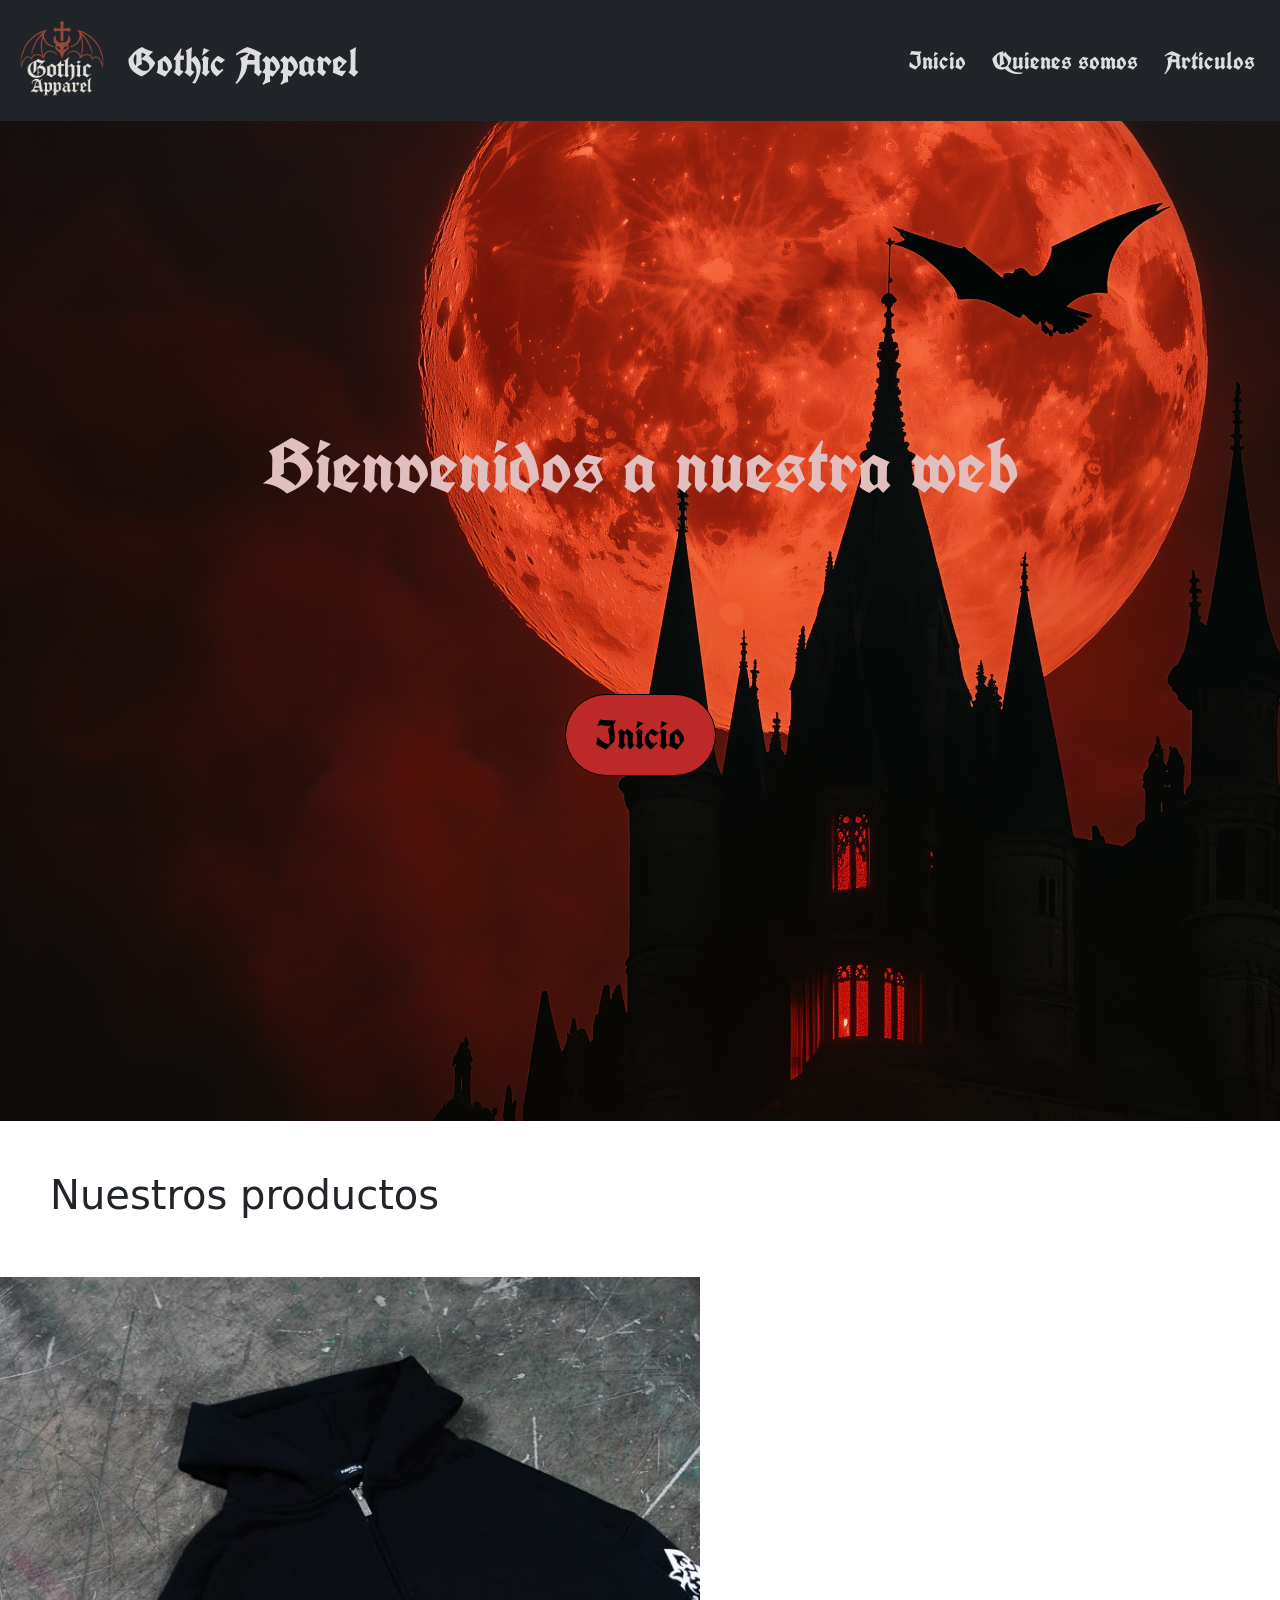
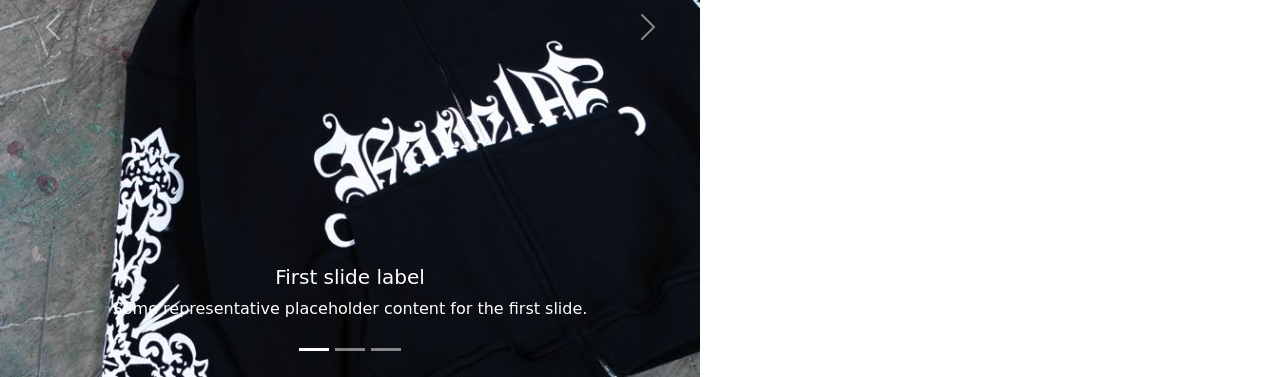
==== index.html @ 928a1aa9 "Primer commit" ====
<!DOCTYPE html>
<html lang="en">
<head>
    <meta charset="UTF-8">
    <meta name="viewport" content="width=device-width, initial-scale=1.0">
    <title>Document</title>
    <link rel="stylesheet" href="/CSS/styles.css">
    <link href="https://fonts.googleapis.com/css2?family=UnifrakturCook:wght@700&display=swap" rel="stylesheet">
    <link href="https://cdn.jsdelivr.net/npm/bootstrap@5.3.7/dist/css/bootstrap.min.css" rel="stylesheet" integrity="sha384-LN+7fdVzj6u52u30Kp6M/trliBMCMKTyK833zpbD+pXdCLuTusPj697FH4R/5mcr" crossorigin="anonymous">
</head>
<body>
    <!--Navbar-->

    <nav class="navbar navbar-expand-md bg-dark navbar-custom-font">
  <div class="container-fluid">
    <a class="navbar-brand" href="#">
      <img src="/IMG/logaso.png" alt="Logo" width="100" height="95" class="d-inline-block align-text-top">
      <h1 class="logo-name">Gothic Apparel</h1>
    </a>
    <button class="navbar-toggler" type="button" data-bs-toggle="collapse" data-bs-target="#navbarNav" aria-controls="navbarNav" aria-expanded="false" aria-label="Toggle navigation">
      <span class="navbar-toggler-icon"></span>
    </button>
    <div class="collapse navbar-collapse" id="navbarNav">
      <ul class="navbar-nav ms-auto">
        <li class="nav-item">
          <button type="button" class="btn btn-dark">Inicio</button>
        </li>
        <li class="nav-item">
          <button type="button" class="btn btn-dark">Quienes somos</button>
        </li>
        <li class="nav-item">
          <button type="button" class="btn btn-dark">Articulos</button>
        </li>
      </ul>
    </div>
  </div>
</nav>

<!--Home-->

<div class="container'fluid'" id="contenedor">
  <div class="container text-center">
  <div class="col">
      <h1 class="welcome">Bienvenidos a nuestra web</h1>
      <button type="button" class="boton">Inicio</button>
  </div>
</div>
</div>


<!--Titulo-->

<div class="products">
  <h1>Nuestros productos</h1>
</div>

<!--Carrusel-->

<div id="carouselExampleCaptions" class="carousel slide">
  <div class="carousel-indicators">
    <button type="button" data-bs-target="#carouselExampleCaptions" data-bs-slide-to="0" class="active" aria-current="true" aria-label="Slide 1"></button>
    <button type="button" data-bs-target="#carouselExampleCaptions" data-bs-slide-to="1" aria-label="Slide 2"></button>
    <button type="button" data-bs-target="#carouselExampleCaptions" data-bs-slide-to="2" aria-label="Slide 3"></button>
  </div>
  <div class="carousel-inner">
    <div class="carousel-item active">
      <img src="/IMG/hoodie1.jpg" class="d-block w-100" alt="...">
      <div class="carousel-caption d-none d-md-block">
        <h5>First slide label</h5>
        <p>Some representative placeholder content for the first slide.</p>
      </div>
    </div>
    <div class="carousel-item">
      <img src="/IMG/hoodie2.jpg" class="d-block w-100" alt="...">
      <div class="carousel-caption d-none d-md-block">
        <h5>Second slide label</h5>
        <p>Some representative placeholder content for the second slide.</p>
      </div>
    </div>
    <div class="carousel-item">
      <img src="/IMG/hoodie3.jpg" class="d-block w-100" alt="...">
      <div class="carousel-caption d-none d-md-block">
        <h5>Third slide label</h5>
        <p>Some representative placeholder content for the third slide.</p>
      </div>
    </div>
  </div>
  <button class="carousel-control-prev" type="button" data-bs-target="#carouselExampleCaptions" data-bs-slide="prev">
    <span class="carousel-control-prev-icon" aria-hidden="true"></span>
    <span class="visually-hidden">Previous</span>
  </button>
  <button class="carousel-control-next" type="button" data-bs-target="#carouselExampleCaptions" data-bs-slide="next">
    <span class="carousel-control-next-icon" aria-hidden="true"></span>
    <span class="visually-hidden">Next</span>
  </button>
</div>



    <script src="https://cdn.jsdelivr.net/npm/bootstrap@5.3.7/dist/js/bootstrap.bundle.min.js" integrity="sha384-ndDqU0Gzau9qJ1lfW4pNLlhNTkCfHzAVBReH9diLvGRem5+R9g2FzA8ZGN954O5Q" crossorigin="anonymous"></script>
</body>
</html>
---- CSS/styles.css ----
.navbar-custom-font {
    font-family: 'UnifrakturCook', cursive;
  }

.nav-item button {
    font-size: 25px;
    color: rgb(222, 222, 222);
}

.navbar-brand {
    display: flex;
    flex-direction: row;
}

.logo-name {
    margin-top: 25px;
    margin-left: 15px;
    color: rgb(222, 222, 222);
}

#contenedor {
    background-image: url("/IMG/gothic-img.png");
    background-repeat: no-repeat ;
    background-size: cover;
    padding-top: 300px;
    height: 1000px;
}

#contenedor h1 {
    padding-bottom: 175px;
}

.welcome {
    font-family: 'UnifrakturCook', cursive;
    color: rgb(225, 191, 191);
    font-size: 75px;
}

.boton {
    border-radius: 100px;
    background-color: rgb(189, 41, 41);
    font-family: 'UnifrakturCook', cursive;
    font-size: 40px;
    padding: 10px 30px;
    border: solid 1px;
    transition-duration: 0.25s;
}

.boton:hover {
    cursor: pointer;
    background-color: rgb(228, 30, 30);
    padding: 1px 60px;
    margin-top: 7px;
    color: rgb(222, 222, 222);
    transition-duration: 0.25s;
}

.carousel-item {
    max-height: 700px;
}

.carousel {
    max-width: 700px;
}

.products {
    padding: 50px
}
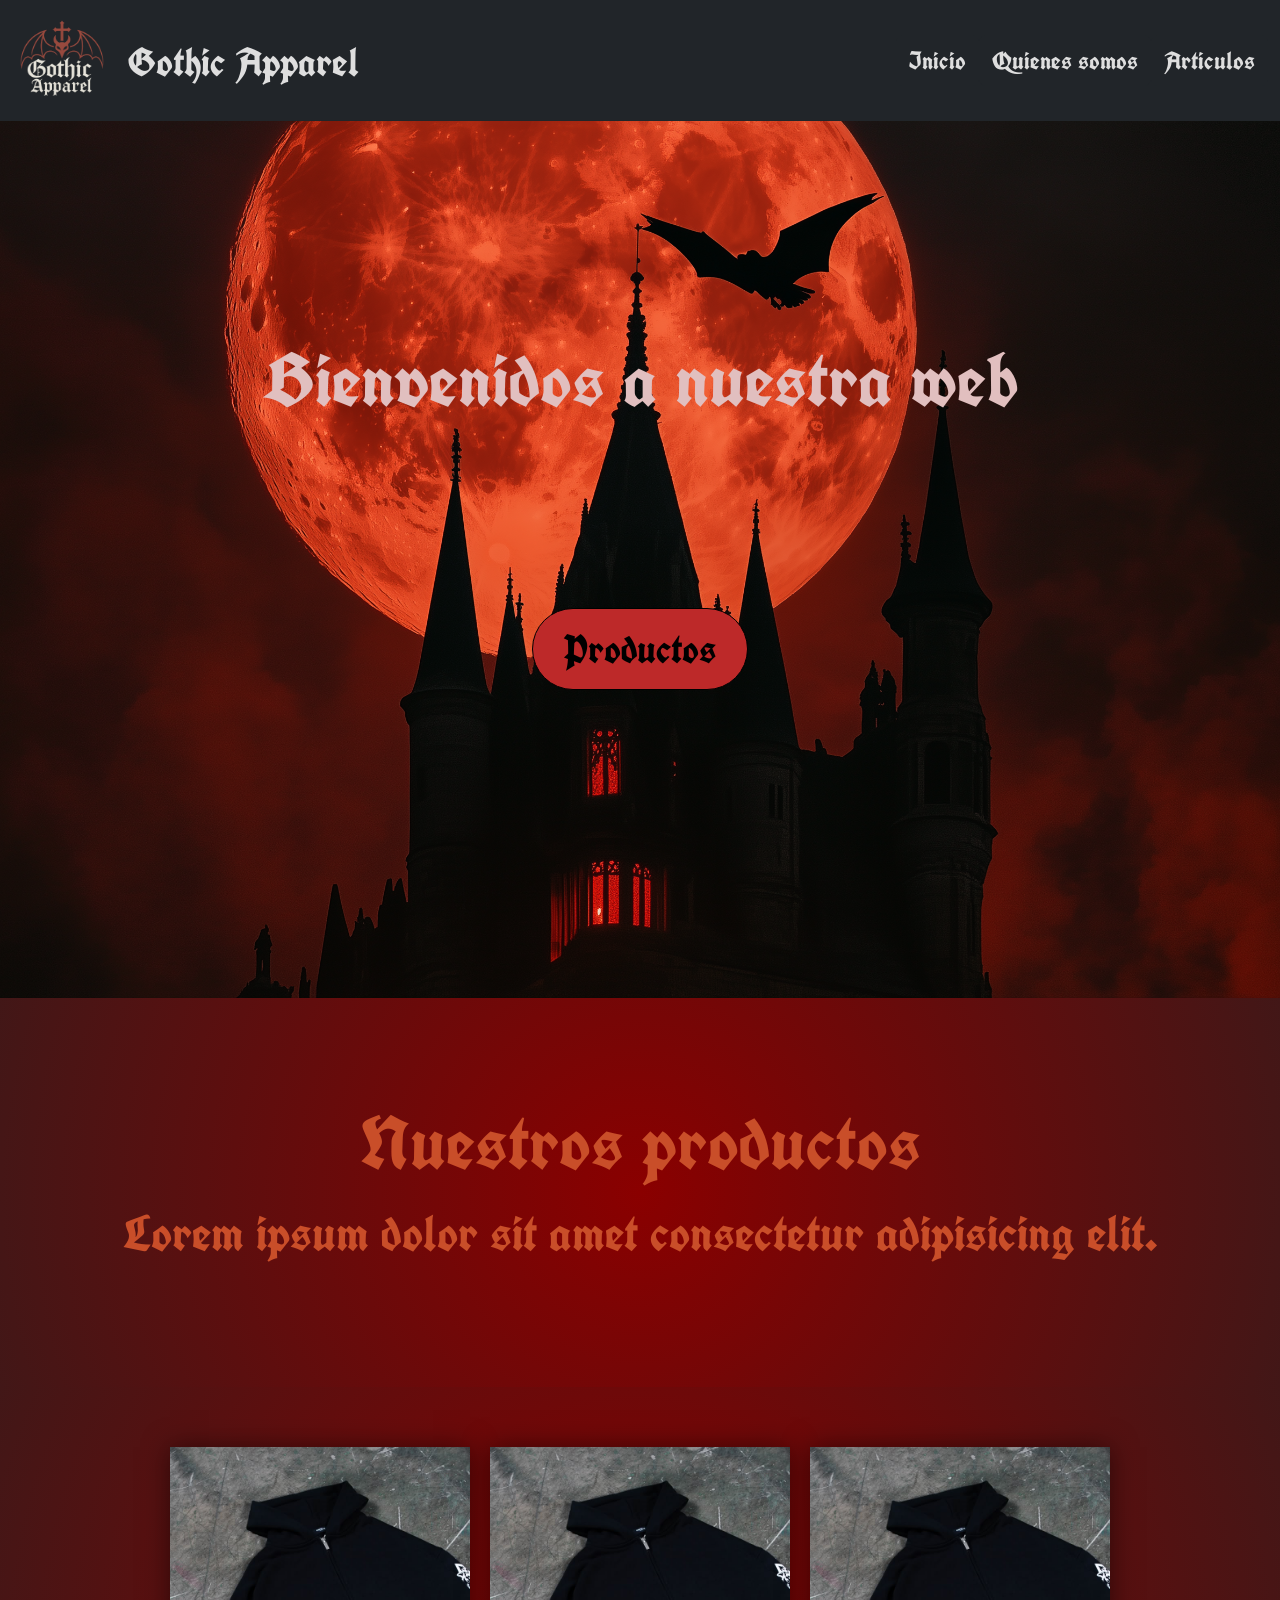
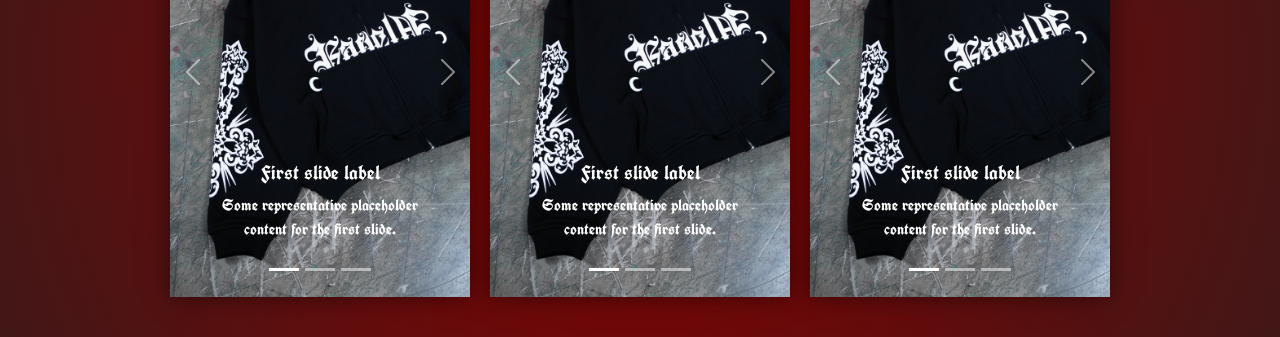
==== commit 43b331d5: "Segundo commit - carrusel y otras cositas" ====
--- a/index.html
+++ b/index.html
@@ -42,7 +42,7 @@
   <div class="container text-center">
   <div class="col">
       <h1 class="welcome">Bienvenidos a nuestra web</h1>
-      <button type="button" class="boton">Inicio</button>
+      <button type="button" class="boton">Productos</button>
   </div>
 </div>
 </div>
@@ -52,15 +52,18 @@
 
 <div class="products">
   <h1>Nuestros productos</h1>
+  <p>Lorem ipsum dolor sit amet consectetur adipisicing elit.</p>
 </div>
 
 <!--Carrusel-->
 
-<div id="carouselExampleCaptions" class="carousel slide">
+<div class="box-carousel">
+  
+  <div id="carouselExampleCaptions1" class="carousel slide">
   <div class="carousel-indicators">
-    <button type="button" data-bs-target="#carouselExampleCaptions" data-bs-slide-to="0" class="active" aria-current="true" aria-label="Slide 1"></button>
-    <button type="button" data-bs-target="#carouselExampleCaptions" data-bs-slide-to="1" aria-label="Slide 2"></button>
-    <button type="button" data-bs-target="#carouselExampleCaptions" data-bs-slide-to="2" aria-label="Slide 3"></button>
+    <button type="button" data-bs-target="#carouselExampleCaptions1" data-bs-slide-to="0" class="active" aria-current="true" aria-label="Slide 1"></button>
+    <button type="button" data-bs-target="#carouselExampleCaptions1" data-bs-slide-to="1" aria-label="Slide 2"></button>
+    <button type="button" data-bs-target="#carouselExampleCaptions1" data-bs-slide-to="2" aria-label="Slide 3"></button>
   </div>
   <div class="carousel-inner">
     <div class="carousel-item active">
@@ -85,15 +88,99 @@
       </div>
     </div>
   </div>
-  <button class="carousel-control-prev" type="button" data-bs-target="#carouselExampleCaptions" data-bs-slide="prev">
+  <button class="carousel-control-prev" type="button" data-bs-target="#carouselExampleCaptions1" data-bs-slide="prev">
     <span class="carousel-control-prev-icon" aria-hidden="true"></span>
     <span class="visually-hidden">Previous</span>
   </button>
-  <button class="carousel-control-next" type="button" data-bs-target="#carouselExampleCaptions" data-bs-slide="next">
+  <button class="carousel-control-next" type="button" data-bs-target="#carouselExampleCaptions1" data-bs-slide="next">
     <span class="carousel-control-next-icon" aria-hidden="true"></span>
     <span class="visually-hidden">Next</span>
   </button>
+  
+  </div>
+
+  
+  <div id="carouselExampleCaptions2" class="carousel slide">
+  <div class="carousel-indicators">
+    <button type="button" data-bs-target="#carouselExampleCaptions2" data-bs-slide-to="0" class="active" aria-current="true" aria-label="Slide 1"></button>
+    <button type="button" data-bs-target="#carouselExampleCaptions2" data-bs-slide-to="1" aria-label="Slide 2"></button>
+    <button type="button" data-bs-target="#carouselExampleCaptions2" data-bs-slide-to="2" aria-label="Slide 3"></button>
+  </div>
+  <div class="carousel-inner">
+    <div class="carousel-item active">
+      <img src="/IMG/hoodie1.jpg" class="d-block w-100" alt="...">
+      <div class="carousel-caption d-none d-md-block">
+        <h5>First slide label</h5>
+        <p>Some representative placeholder content for the first slide.</p>
+      </div>
+    </div>
+    <div class="carousel-item">
+      <img src="/IMG/hoodie2.jpg" class="d-block w-100" alt="...">
+      <div class="carousel-caption d-none d-md-block">
+        <h5>Second slide label</h5>
+        <p>Some representative placeholder content for the second slide.</p>
+      </div>
+    </div>
+    <div class="carousel-item">
+      <img src="/IMG/hoodie3.jpg" class="d-block w-100" alt="...">
+      <div class="carousel-caption d-none d-md-block">
+        <h5>Third slide label</h5>
+        <p>Some representative placeholder content for the third slide.</p>
+      </div>
+    </div>
+  </div>
+  <button class="carousel-control-prev" type="button" data-bs-target="#carouselExampleCaptions2" data-bs-slide="prev">
+    <span class="carousel-control-prev-icon" aria-hidden="true"></span>
+    <span class="visually-hidden">Previous</span>
+  </button>
+  <button class="carousel-control-next" type="button" data-bs-target="#carouselExampleCaptions2" data-bs-slide="next">
+    <span class="carousel-control-next-icon" aria-hidden="true"></span>
+    <span class="visually-hidden">Next</span>
+  </button>
+  </div>
+
+  <div id="carouselExampleCaptions3" class="carousel slide">
+  <div class="carousel-indicators">
+    <button type="button" data-bs-target="#carouselExampleCaptions3" data-bs-slide-to="0" class="active" aria-current="true" aria-label="Slide 1"></button>
+    <button type="button" data-bs-target="#carouselExampleCaptions3" data-bs-slide-to="1" aria-label="Slide 2"></button>
+    <button type="button" data-bs-target="#carouselExampleCaptions3" data-bs-slide-to="2" aria-label="Slide 3"></button>
+  </div>
+  <div class="carousel-inner">
+    <div class="carousel-item active">
+      <img src="/IMG/hoodie1.jpg" class="d-block w-100" alt="...">
+      <div class="carousel-caption d-none d-md-block">
+        <h5>First slide label</h5>
+        <p>Some representative placeholder content for the first slide.</p>
+      </div>
+    </div>
+    <div class="carousel-item">
+      <img src="/IMG/hoodie2.jpg" class="d-block w-100" alt="...">
+      <div class="carousel-caption d-none d-md-block">
+        <h5>Second slide label</h5>
+        <p>Some representative placeholder content for the second slide.</p>
+      </div>
+    </div>
+    <div class="carousel-item">
+      <img src="/IMG/hoodie3.jpg" class="d-block w-100" alt="...">
+      <div class="carousel-caption d-none d-md-block">
+        <h5>Third slide label</h5>
+        <p>Some representative placeholder content for the third slide.</p>
+      </div>
+    </div>
+  </div>
+  <button class="carousel-control-prev" type="button" data-bs-target="#carouselExampleCaptions3" data-bs-slide="prev">
+    <span class="carousel-control-prev-icon" aria-hidden="true"></span>
+    <span class="visually-hidden">Previous</span>
+  </button>
+  <button class="carousel-control-next" type="button" data-bs-target="#carouselExampleCaptions3" data-bs-slide="next">
+    <span class="carousel-control-next-icon" aria-hidden="true"></span>
+    <span class="visually-hidden">Next</span>
+  </button>
+  </div>
 </div>
+
+
+
 
 
 
--- a/CSS/styles.css
+++ b/CSS/styles.css
@@ -1,6 +1,6 @@
-.navbar-custom-font {
+* {
     font-family: 'UnifrakturCook', cursive;
-  }
+}
 
 .nav-item button {
     font-size: 25px;
@@ -20,18 +20,23 @@
 
 #contenedor {
     background-image: url("/IMG/gothic-img.png");
-    background-repeat: no-repeat ;
     background-size: cover;
-    padding-top: 300px;
-    height: 1000px;
+    background-position: center top;
+    padding: 5% 10%;
+    display: flex;
+    flex-wrap: wrap;
+    gap: 40px;
+    justify-content: center;
+    height: 877px;
 }
+
 
 #contenedor h1 {
     padding-bottom: 175px;
 }
 
 .welcome {
-    font-family: 'UnifrakturCook', cursive;
+    margin-top: 150px;
     color: rgb(225, 191, 191);
     font-size: 75px;
 }
@@ -39,7 +44,6 @@
 .boton {
     border-radius: 100px;
     background-color: rgb(189, 41, 41);
-    font-family: 'UnifrakturCook', cursive;
     font-size: 40px;
     padding: 10px 30px;
     border: solid 1px;
@@ -50,19 +54,53 @@
     cursor: pointer;
     background-color: rgb(228, 30, 30);
     padding: 1px 60px;
-    margin-top: 7px;
+    margin-top: 8px;
     color: rgb(222, 222, 222);
     transition-duration: 0.25s;
 }
 
-.carousel-item {
-    max-height: 700px;
+.box-carousel {
+    display: flex;
+    padding: 60px 0 40px 0;
+    flex-wrap: wrap;
+    flex-direction: row;
+    justify-content: center;
+    gap: 20px;
+    background: #851d1d;
+    background: radial-gradient(circle, rgba(133, 29, 29, 1) 0%, rgba(138, 0, 0, 1) 0%, rgba(66, 23, 23, 1) 100%);
+}
+
+.products {
+    padding: 100px;
+    font-size: 50px;
+    display: flex;
+    flex-direction: column;
+    align-items: center;
+    background: #851d1d;
+    background: radial-gradient(circle, rgba(133, 29, 29, 1) 0%, rgba(138, 0, 0, 1) 0%, rgba(66, 23, 23, 1) 100%);
+}
+
+.products h1 {
+    font-size: 75px;
+    color: rgb(201, 78, 41);
+}
+
+.products p {
+    color: rgb(201, 78, 41);
 }
 
 .carousel {
-    max-width: 700px;
+  background-color: white;
+  box-shadow: 0 0px 25px rgba(0, 0, 0, 0.5);
+  overflow: hidden;
+  max-width: 300px;
+  text-align: left;
+  transition: transform 0.2s;
 }
 
-.products {
-    padding: 50px
+.carrousel-item img {
+    object-fit: cover;
+    display: block;
+    width: 100%;
+    height: 100%;
 }
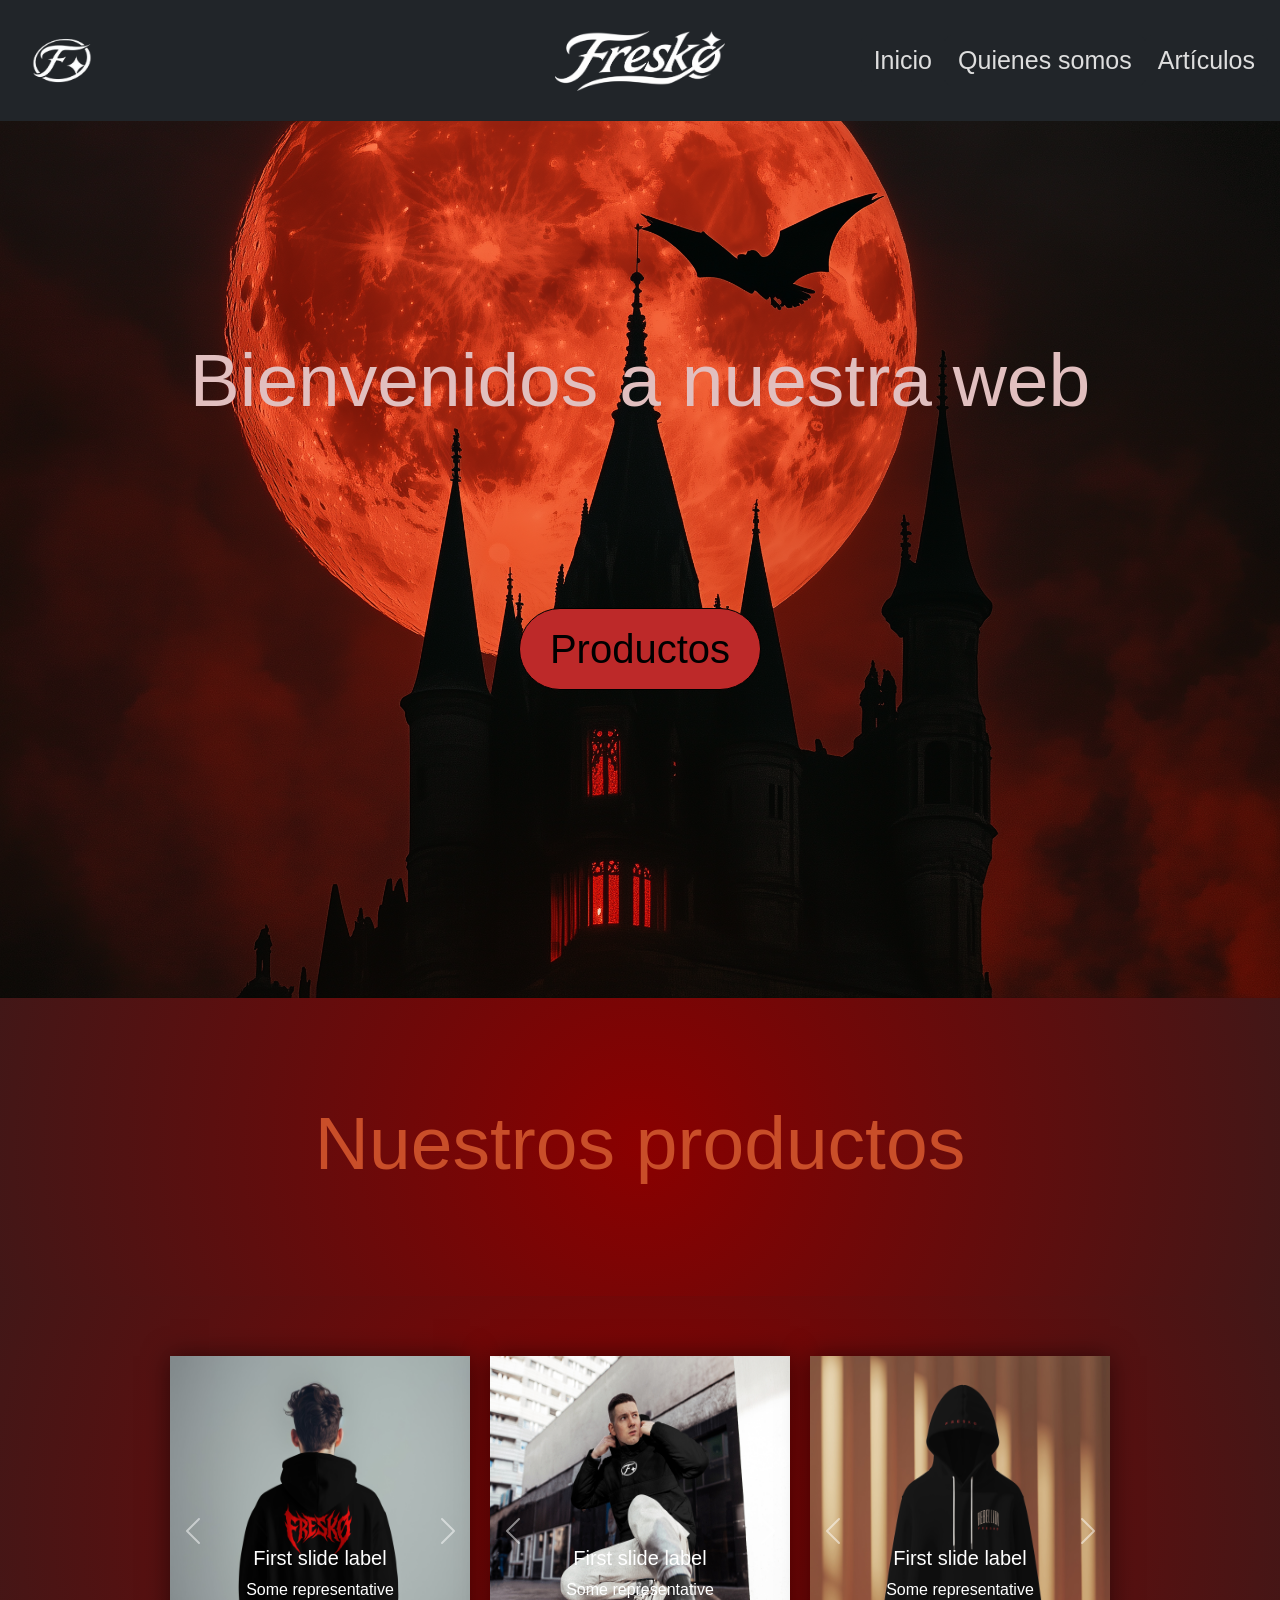
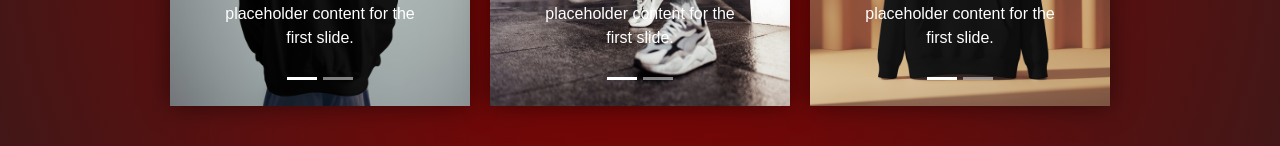
==== commit 9e588518: "Cambiando la interfaz." ====
--- a/index.html
+++ b/index.html
@@ -5,36 +5,45 @@
     <meta name="viewport" content="width=device-width, initial-scale=1.0">
     <title>Document</title>
     <link rel="stylesheet" href="/CSS/styles.css">
-    <link href="https://fonts.googleapis.com/css2?family=UnifrakturCook:wght@700&display=swap" rel="stylesheet">
+    <link rel="preconnect" href="https://fonts.googleapis.com">
+    <link rel="preconnect" href="https://fonts.gstatic.com" crossorigin>
     <link href="https://cdn.jsdelivr.net/npm/bootstrap@5.3.7/dist/css/bootstrap.min.css" rel="stylesheet" integrity="sha384-LN+7fdVzj6u52u30Kp6M/trliBMCMKTyK833zpbD+pXdCLuTusPj697FH4R/5mcr" crossorigin="anonymous">
 </head>
 <body>
     <!--Navbar-->
 
-    <nav class="navbar navbar-expand-md bg-dark navbar-custom-font">
-  <div class="container-fluid">
+<nav class="navbar navbar-expand-md bg-dark">
+  <div class="container-fluid d-flex align-items-center justify-content-between position-relative">
+
+    <!-- Logo izquierda -->
     <a class="navbar-brand" href="#">
-      <img src="/IMG/logaso.png" alt="Logo" width="100" height="95" class="d-inline-block align-text-top">
-      <h1 class="logo-name">Gothic Apparel</h1>
+      <img src="/IMG/fresko-isotipo.png" alt="Logo" width="100" height="95" class="d-inline-block align-text-top">
     </a>
-    <button class="navbar-toggler" type="button" data-bs-toggle="collapse" data-bs-target="#navbarNav" aria-controls="navbarNav" aria-expanded="false" aria-label="Toggle navigation">
+
+    <!-- Logo centrado horizontalmente, alineado verticalmente -->
+    <img src="/IMG/fresko-logo.png"
+         class="logo-name position-absolute start-50 translate-middle-x"
+         alt="Fresko's logo">
+
+    <!-- Botón hamburguesa y menú -->
+    <button class="navbar-toggler" type="button" data-bs-toggle="collapse"
+            data-bs-target="#navbarNav" aria-controls="navbarNav"
+            aria-expanded="false" aria-label="Toggle navigation">
       <span class="navbar-toggler-icon"></span>
     </button>
+
     <div class="collapse navbar-collapse" id="navbarNav">
       <ul class="navbar-nav ms-auto">
-        <li class="nav-item">
-          <button type="button" class="btn btn-dark">Inicio</button>
-        </li>
-        <li class="nav-item">
-          <button type="button" class="btn btn-dark">Quienes somos</button>
-        </li>
-        <li class="nav-item">
-          <button type="button" class="btn btn-dark">Articulos</button>
-        </li>
+        <li class="nav-item"><button type="button" class="btn btn-dark">Inicio</button></li>
+        <li class="nav-item"><button type="button" class="btn btn-dark">Quienes somos</button></li>
+        <li class="nav-item"><button type="button" class="btn btn-dark">Artículos</button></li>
       </ul>
     </div>
   </div>
 </nav>
+
+
+
 
 <!--Home-->
 
@@ -52,7 +61,6 @@
 
 <div class="products">
   <h1>Nuestros productos</h1>
-  <p>Lorem ipsum dolor sit amet consectetur adipisicing elit.</p>
 </div>
 
 <!--Carrusel-->
@@ -63,28 +71,20 @@
   <div class="carousel-indicators">
     <button type="button" data-bs-target="#carouselExampleCaptions1" data-bs-slide-to="0" class="active" aria-current="true" aria-label="Slide 1"></button>
     <button type="button" data-bs-target="#carouselExampleCaptions1" data-bs-slide-to="1" aria-label="Slide 2"></button>
-    <button type="button" data-bs-target="#carouselExampleCaptions1" data-bs-slide-to="2" aria-label="Slide 3"></button>
   </div>
   <div class="carousel-inner">
     <div class="carousel-item active">
-      <img src="/IMG/hoodie1.jpg" class="d-block w-100" alt="...">
+      <img src="/IMG/fresko-hoodie1.jpg" class="d-block w-100" alt="...">
       <div class="carousel-caption d-none d-md-block">
         <h5>First slide label</h5>
         <p>Some representative placeholder content for the first slide.</p>
       </div>
     </div>
     <div class="carousel-item">
-      <img src="/IMG/hoodie2.jpg" class="d-block w-100" alt="...">
+      <img src="/IMG/fresko-hoodie2.jpg" class="d-block w-100" alt="...">
       <div class="carousel-caption d-none d-md-block">
         <h5>Second slide label</h5>
         <p>Some representative placeholder content for the second slide.</p>
-      </div>
-    </div>
-    <div class="carousel-item">
-      <img src="/IMG/hoodie3.jpg" class="d-block w-100" alt="...">
-      <div class="carousel-caption d-none d-md-block">
-        <h5>Third slide label</h5>
-        <p>Some representative placeholder content for the third slide.</p>
       </div>
     </div>
   </div>
@@ -104,28 +104,20 @@
   <div class="carousel-indicators">
     <button type="button" data-bs-target="#carouselExampleCaptions2" data-bs-slide-to="0" class="active" aria-current="true" aria-label="Slide 1"></button>
     <button type="button" data-bs-target="#carouselExampleCaptions2" data-bs-slide-to="1" aria-label="Slide 2"></button>
-    <button type="button" data-bs-target="#carouselExampleCaptions2" data-bs-slide-to="2" aria-label="Slide 3"></button>
   </div>
   <div class="carousel-inner">
     <div class="carousel-item active">
-      <img src="/IMG/hoodie1.jpg" class="d-block w-100" alt="...">
+      <img src="/IMG/fresko-hoodie3.jpg" class="d-block w-100" alt="...">
       <div class="carousel-caption d-none d-md-block">
         <h5>First slide label</h5>
         <p>Some representative placeholder content for the first slide.</p>
       </div>
     </div>
     <div class="carousel-item">
-      <img src="/IMG/hoodie2.jpg" class="d-block w-100" alt="...">
+      <img src="/IMG/fresko-hoodie4.jpg" class="d-block w-100" alt="...">
       <div class="carousel-caption d-none d-md-block">
         <h5>Second slide label</h5>
         <p>Some representative placeholder content for the second slide.</p>
-      </div>
-    </div>
-    <div class="carousel-item">
-      <img src="/IMG/hoodie3.jpg" class="d-block w-100" alt="...">
-      <div class="carousel-caption d-none d-md-block">
-        <h5>Third slide label</h5>
-        <p>Some representative placeholder content for the third slide.</p>
       </div>
     </div>
   </div>
@@ -143,28 +135,20 @@
   <div class="carousel-indicators">
     <button type="button" data-bs-target="#carouselExampleCaptions3" data-bs-slide-to="0" class="active" aria-current="true" aria-label="Slide 1"></button>
     <button type="button" data-bs-target="#carouselExampleCaptions3" data-bs-slide-to="1" aria-label="Slide 2"></button>
-    <button type="button" data-bs-target="#carouselExampleCaptions3" data-bs-slide-to="2" aria-label="Slide 3"></button>
   </div>
   <div class="carousel-inner">
     <div class="carousel-item active">
-      <img src="/IMG/hoodie1.jpg" class="d-block w-100" alt="...">
+      <img src="/IMG/fresko-hoodie5.jpg" class="d-block w-100" alt="...">
       <div class="carousel-caption d-none d-md-block">
         <h5>First slide label</h5>
         <p>Some representative placeholder content for the first slide.</p>
       </div>
     </div>
     <div class="carousel-item">
-      <img src="/IMG/hoodie2.jpg" class="d-block w-100" alt="...">
+      <img src="/IMG/fresko-hoodie6.jpg" class="d-block w-100" alt="...">
       <div class="carousel-caption d-none d-md-block">
         <h5>Second slide label</h5>
         <p>Some representative placeholder content for the second slide.</p>
-      </div>
-    </div>
-    <div class="carousel-item">
-      <img src="/IMG/hoodie3.jpg" class="d-block w-100" alt="...">
-      <div class="carousel-caption d-none d-md-block">
-        <h5>Third slide label</h5>
-        <p>Some representative placeholder content for the third slide.</p>
       </div>
     </div>
   </div>
--- a/CSS/styles.css
+++ b/CSS/styles.css
@@ -1,5 +1,5 @@
 * {
-    font-family: 'UnifrakturCook', cursive;
+    font-family:'Franklin Gothic Medium', 'Arial Narrow', Arial, sans-serif;
 }
 
 .nav-item button {
@@ -13,9 +13,8 @@
 }
 
 .logo-name {
-    margin-top: 25px;
-    margin-left: 15px;
-    color: rgb(222, 222, 222);
+    width: 170px;
+    height: 60px;
 }
 
 #contenedor {
@@ -90,17 +89,19 @@
 }
 
 .carousel {
-  background-color: white;
-  box-shadow: 0 0px 25px rgba(0, 0, 0, 0.5);
-  overflow: hidden;
-  max-width: 300px;
-  text-align: left;
-  transition: transform 0.2s;
+    background-color: white;
+    box-shadow: 0 0px 25px rgba(0, 0, 0, 0.5);
+    overflow: hidden;
+    max-width: 300px;
+    text-align: left;
+    transition: transform 0.2s;
 }
 
-.carrousel-item img {
-    object-fit: cover;
-    display: block;
-    width: 100%;
+.carousel-item {
+    height: 350px;
+    overflow: hidden;
+}
+.carousel-item img {
     height: 100%;
-}+    overflow: hidden;
+}
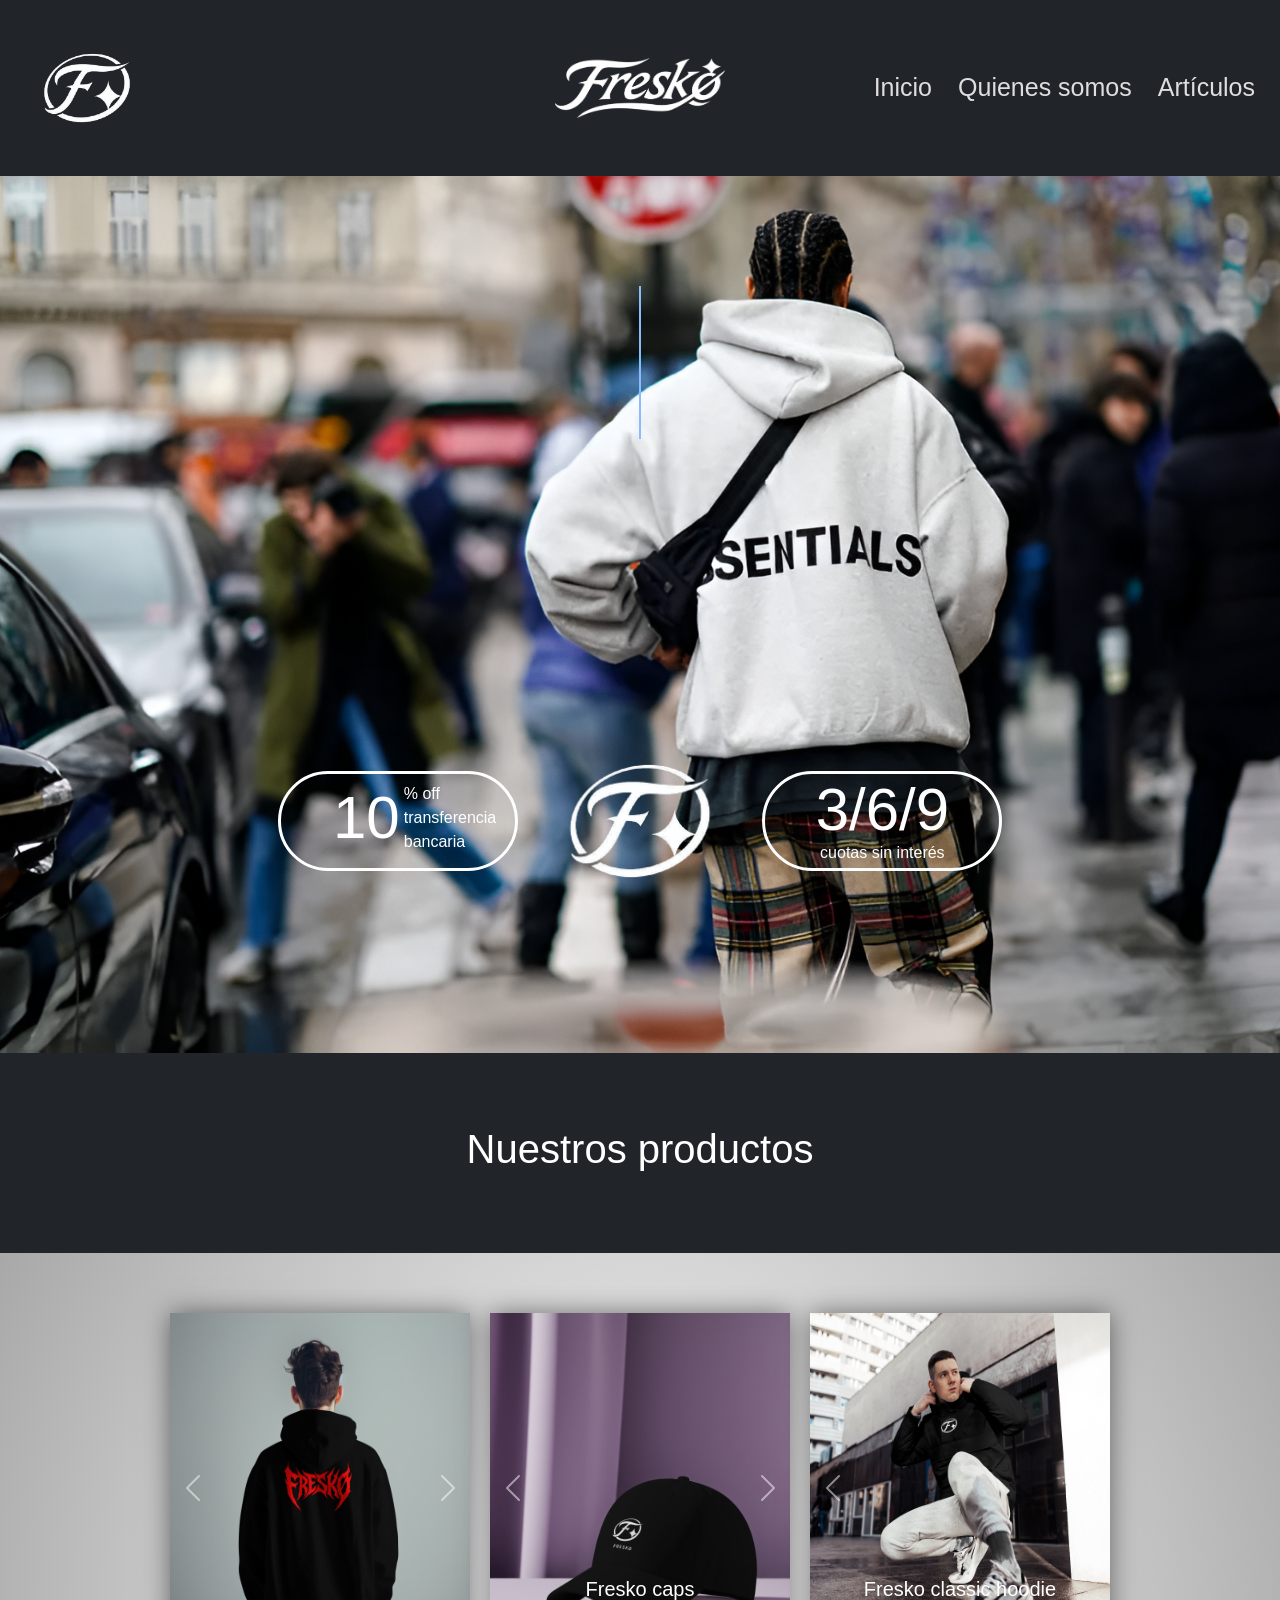
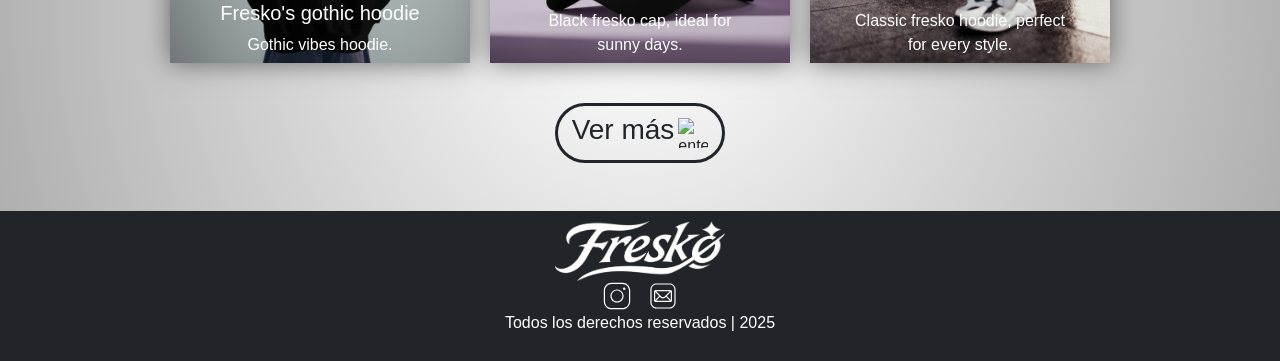
==== commit 06a548f6: "Cambiando colores e imagenes." ====
--- a/index.html
+++ b/index.html
@@ -1,173 +1,282 @@
 <!DOCTYPE html>
 <html lang="en">
-<head>
-    <meta charset="UTF-8">
-    <meta name="viewport" content="width=device-width, initial-scale=1.0">
+  <head>
+    <meta charset="UTF-8" />
+    <meta name="viewport" content="width=device-width, initial-scale=1.0" />
     <title>Document</title>
-    <link rel="stylesheet" href="/CSS/styles.css">
-    <link rel="preconnect" href="https://fonts.googleapis.com">
-    <link rel="preconnect" href="https://fonts.gstatic.com" crossorigin>
-    <link href="https://cdn.jsdelivr.net/npm/bootstrap@5.3.7/dist/css/bootstrap.min.css" rel="stylesheet" integrity="sha384-LN+7fdVzj6u52u30Kp6M/trliBMCMKTyK833zpbD+pXdCLuTusPj697FH4R/5mcr" crossorigin="anonymous">
-</head>
-<body>
+    <link rel="stylesheet" href="/CSS/styles.css" />
+    <link rel="preconnect" href="https://fonts.googleapis.com" />
+    <link rel="preconnect" href="https://fonts.gstatic.com" crossorigin />
+    <link
+      href="https://cdn.jsdelivr.net/npm/bootstrap@5.3.7/dist/css/bootstrap.min.css"
+      rel="stylesheet"
+      integrity="sha384-LN+7fdVzj6u52u30Kp6M/trliBMCMKTyK833zpbD+pXdCLuTusPj697FH4R/5mcr"
+      crossorigin="anonymous"
+    />
+  </head>
+  <body>
     <!--Navbar-->
 
-<nav class="navbar navbar-expand-md bg-dark">
-  <div class="container-fluid d-flex align-items-center justify-content-between position-relative">
-
-    <!-- Logo izquierda -->
-    <a class="navbar-brand" href="#">
-      <img src="/IMG/fresko-isotipo.png" alt="Logo" width="100" height="95" class="d-inline-block align-text-top">
+    <nav class="navbar navbar-expand-md bg-dark">
+      <div
+        class="container-fluid d-flex align-items-center justify-content-between position-relative"
+      >
+        <!-- Logo izquierda -->
+        <a class="navbar-brand" href="#">
+          <img
+            src="/IMG/fresko-isotipo.png"
+            alt="Logo"
+
+            class="d-inline-block align-text-top"
+          />
+        </a>
+
+        <!-- Logo centrado horizontalmente, alineado verticalmente -->
+        <img
+          src="/IMG/fresko-logo.png"
+          class="logo-name position-absolute start-50 translate-middle-x d-none d-lg-block"
+          alt="Fresko's logo"
+        />
+
+        <!-- Botón hamburguesa y menú -->
+        <button
+          class="navbar-toggler"
+          type="button"
+          data-bs-toggle="collapse"
+          data-bs-target="#navbarNav"
+          aria-controls="navbarNav"
+          aria-expanded="false"
+          aria-label="Toggle navigation"
+        >
+          <span class="navbar-toggler-icon"></span>
+        </button>
+
+        <div class="collapse navbar-collapse" id="navbarNav">
+          <ul class="navbar-nav ms-auto">
+            <li class="nav-item">
+              <button type="button" class="btn btn-dark">Inicio</button>
+            </li>
+            <li class="nav-item">
+              <button type="button" class="btn btn-dark">Quienes somos</button>
+            </li>
+            <li class="nav-item">
+              <button type="button" class="btn btn-dark">Artículos</button>
+            </li>
+          </ul>
+        </div>
+      </div>
+    </nav>
+
+    <!--Home-->
+
+    <div
+      class="container'fluid' d-flex flex-column justify-content-center align-items-center"
+      id="contenedor"
+    >
+      <div class="d-flex flex-column align-items-center justify-content-center">
+        <h1>
+          <span class="typewriter"></span>
+        </h1>
+      </div>
+
+      <div
+        class="d-flex flex-wrap align-items-center justify-content-center"
+        id="promos"
+      >
+        <div class="bordered-container">
+          <div
+            class="d-flex gap-1 justify-content-center align-items-center text-white"
+          >
+            <h2>10</h2>
+            <p class="w-25 mt-2">% off transferencia bancaria</p>
+          </div>
+        </div>
+
+        <img src="/IMG/fresko-isotipo.png" class="w-25" alt="" />
+
+        <div class="bordered-container">
+          <div
+            class="d-flex flex-column justify-content-center align-items-center text-white"
+          >
+            <h2 class="bordered-container-h2">3/6/9</h2>
+            <p class="text-center">cuotas sin interés</p>
+          </div>
+        </div>
+      </div>
+    </div>
+
+    <!--Titulo-->
+
+    <div
+      class="products bg-dark d-flex justify-content-center align-items-center"
+    >
+      <h1 class="text-white text-center">Nuestros productos</h1>
+    </div>
+
+<section class="general d-flex flex-column align-items-center">
+
+    <!--Carrusel-->
+
+    <div class="box-carousel d-flex flex-column flex-lg-row">
+      <div id="carouselExampleCaptions1" class="carousel slide">
+        <div class="carousel-inner">
+          <div class="carousel-item active">
+            <img
+              src="/IMG/fresko-hoodie1.jpg"
+              class="d-block w-100"
+              alt="..."
+            />
+            <div class="carousel-caption d-none d-md-block">
+              <h5>Fresko's gothic hoodie</h5>
+              <p>Gothic vibes hoodie.</p>
+            </div>
+          </div>
+          <div class="carousel-item">
+            <img
+              src="/IMG/fresko-hoodie2.jpg"
+              class="d-block w-100"
+              alt="..."
+            />
+            <div class="carousel-caption d-none d-md-block">
+              <h5>Fresko's gothic hoodie</h5>
+              <p>Gothic vibes hoodie.</p>
+            </div>
+          </div>
+        </div>
+        <button
+          class="carousel-control-prev"
+          type="button"
+          data-bs-target="#carouselExampleCaptions1"
+          data-bs-slide="prev"
+        >
+          <span class="carousel-control-prev-icon" aria-hidden="true"></span>
+          <span class="visually-hidden">Previous</span>
+        </button>
+        <button
+          class="carousel-control-next"
+          type="button"
+          data-bs-target="#carouselExampleCaptions1"
+          data-bs-slide="next"
+        >
+          <span class="carousel-control-next-icon" aria-hidden="true"></span>
+          <span class="visually-hidden">Next</span>
+        </button>
+      </div>
+
+      <div id="carouselExampleCaptions2" class="carousel slide">
+        <div class="carousel-inner">
+          <div class="carousel-item active">
+            <img src="/IMG/gorra-fresko.jpg" class="d-block w-100" alt="..." />
+            <div class="carousel-caption d-none d-md-block">
+              <h5>Fresko caps</h5>
+              <p>Black fresko cap, ideal for sunny days.</p>
+            </div>
+          </div>
+          <div class="carousel-item">
+            <img src="/IMG/gorra-fresko2.jpg" class="d-block w-100" alt="..." />
+            <div class="carousel-caption d-none d-md-block">
+              <h5>Fresko caps</h5>
+              <p>Gray fresko cap, ideal for sunny days.</p>
+            </div>
+          </div>
+        </div>
+        <button
+          class="carousel-control-prev"
+          type="button"
+          data-bs-target="#carouselExampleCaptions2"
+          data-bs-slide="prev"
+        >
+          <span class="carousel-control-prev-icon" aria-hidden="true"></span>
+          <span class="visually-hidden">Previous</span>
+        </button>
+        <button
+          class="carousel-control-next"
+          type="button"
+          data-bs-target="#carouselExampleCaptions2"
+          data-bs-slide="next"
+        >
+          <span class="carousel-control-next-icon" aria-hidden="true"></span>
+          <span class="visually-hidden">Next</span>
+        </button>
+      </div>
+
+      <div id="carouselExampleCaptions3" class="carousel slide">
+        <div class="carousel-inner">
+          <div class="carousel-item active">
+            <img
+              src="/IMG/fresko-hoodie3.jpg"
+              class="d-block w-100"
+              alt="..."
+            />
+            <div class="carousel-caption d-none d-md-block">
+              <h5>Fresko classic hoodie</h5>
+              <p>Classic fresko hoodie, perfect for every style.</p>
+            </div>
+          </div>
+          <div class="carousel-item">
+            <img
+              src="/IMG/fresko-hoodie4.jpg"
+              class="d-block w-100"
+              alt="..."
+            />
+            <div class="carousel-caption d-none d-md-block">
+              <h5>Fresko classic hoodie</h5>
+              <p>Classic fresko hoodie, perfect for every style.</p>
+            </div>
+          </div>
+        </div>
+        <button
+          class="carousel-control-prev"
+          type="button"
+          data-bs-target="#carouselExampleCaptions3"
+          data-bs-slide="prev"
+        >
+          <span class="carousel-control-prev-icon" aria-hidden="true"></span>
+          <span class="visually-hidden">Previous</span>
+        </button>
+        <button
+          class="carousel-control-next"
+          type="button"
+          data-bs-target="#carouselExampleCaptions3"
+          data-bs-slide="next"
+        >
+          <span class="carousel-control-next-icon" aria-hidden="true"></span>
+          <span class="visually-hidden">Next</span>
+        </button>
+      </div>
+    </div>
+
+<section>
+  <a href="" class="text-decoration-none text-dark">
+  <div class="see-more d-flex gap-1 align-items-center justify-content-center">
+    <h3>Ver más</h3>
+      <img width="30" height="30" src="https://img.icons8.com/ios/50/enter-2.png" alt="enter-2"/>
+    </div>
+  </a>
+</section>
+
+<footer class="bg-dark mt-5 w-100 d-flex flex-column justify-content-center align-items-center">
+  <img src="/IMG/fresko-logo.png" class="logo-name" alt="Fresko's logo"/>
+  <div class="d-flex gap-3">
+    <a href="https://www.instagram.com/fresko.tm/" target="_blank">
+      <svg xmlns="http://www.w3.org/2000/svg" x="0px" y="0px" width="30" height="30" viewBox="0,0,256,256">
+  <g fill="#ffffff" fill-rule="nonzero" stroke="none" stroke-width="1" stroke-linecap="butt" stroke-linejoin="miter" stroke-miterlimit="10" stroke-dasharray="" stroke-dashoffset="0" font-family="none" font-weight="none" font-size="none" text-anchor="none" style="mix-blend-mode: normal"><g transform="scale(5.12,5.12)"><path d="M16,3c-7.16752,0 -13,5.83248 -13,13v18c0,7.16752 5.83248,13 13,13h18c7.16752,0 13,-5.83248 13,-13v-18c0,-7.16752 -5.83248,-13 -13,-13zM16,5h18c6.08648,0 11,4.91352 11,11v18c0,6.08648 -4.91352,11 -11,11h-18c-6.08648,0 -11,-4.91352 -11,-11v-18c0,-6.08648 4.91352,-11 11,-11zM37,11c-1.10457,0 -2,0.89543 -2,2c0,1.10457 0.89543,2 2,2c1.10457,0 2,-0.89543 2,-2c0,-1.10457 -0.89543,-2 -2,-2zM25,14c-6.06329,0 -11,4.93671 -11,11c0,6.06329 4.93671,11 11,11c6.06329,0 11,-4.93671 11,-11c0,-6.06329 -4.93671,-11 -11,-11zM25,16c4.98241,0 9,4.01759 9,9c0,4.98241 -4.01759,9 -9,9c-4.98241,0 -9,-4.01759 -9,-9c0,-4.98241 4.01759,-9 9,-9z"></path></g></g>
+  </svg>
     </a>
-
-    <!-- Logo centrado horizontalmente, alineado verticalmente -->
-    <img src="/IMG/fresko-logo.png"
-         class="logo-name position-absolute start-50 translate-middle-x"
-         alt="Fresko's logo">
-
-    <!-- Botón hamburguesa y menú -->
-    <button class="navbar-toggler" type="button" data-bs-toggle="collapse"
-            data-bs-target="#navbarNav" aria-controls="navbarNav"
-            aria-expanded="false" aria-label="Toggle navigation">
-      <span class="navbar-toggler-icon"></span>
-    </button>
-
-    <div class="collapse navbar-collapse" id="navbarNav">
-      <ul class="navbar-nav ms-auto">
-        <li class="nav-item"><button type="button" class="btn btn-dark">Inicio</button></li>
-        <li class="nav-item"><button type="button" class="btn btn-dark">Quienes somos</button></li>
-        <li class="nav-item"><button type="button" class="btn btn-dark">Artículos</button></li>
-      </ul>
-    </div>
-  </div>
-</nav>
-
-
-
-
-<!--Home-->
-
-<div class="container'fluid'" id="contenedor">
-  <div class="container text-center">
-  <div class="col">
-      <h1 class="welcome">Bienvenidos a nuestra web</h1>
-      <button type="button" class="boton">Productos</button>
-  </div>
+    <a href="mailto:freskoindumentaria@gmail.com">
+      <svg xmlns="http://www.w3.org/2000/svg" x="0px" y="0px" width="30" height="30" viewBox="0,0,256,256">
+  <g fill="#ffffff" fill-rule="nonzero" stroke="none" stroke-width="1" stroke-linecap="butt" stroke-linejoin="miter" stroke-miterlimit="10" stroke-dasharray="" stroke-dashoffset="0" font-family="none" font-weight="none" font-size="none" text-anchor="none" style="mix-blend-mode: normal"><g transform="scale(5.12,5.12)"><path d="M14,4c-5.51133,0 -10,4.48867 -10,10v22c0,5.51133 4.48867,10 10,10h22c5.51133,0 10,-4.48867 10,-10v-22c0,-5.51133 -4.48867,-10 -10,-10zM14,6h22c4.43067,0 8,3.56933 8,8v22c0,4.43067 -3.56933,8 -8,8h-22c-4.43067,0 -8,-3.56933 -8,-8v-22c0,-4.43067 3.56933,-8 8,-8zM13,15c-1.64497,0 -3,1.35503 -3,3v14c0,1.64497 1.35503,3 3,3h24c1.64497,0 3,-1.35503 3,-3v-14c0,-1.64497 -1.35503,-3 -3,-3zM13.41406,17h23.16992l-8.90625,8.89258c-1.49279,1.49041 -3.8809,1.49024 -5.37305,-0.00195zM38,18.41211v13.17578l-6.59766,-6.58789zM12,18.41406l6.58594,6.58594l-6.58594,6.58594zM29.98828,26.41211l6.59766,6.58789h-23.17188l6.58594,-6.58594l0.89063,0.89063c2.25585,2.25585 5.94201,2.25751 8.19922,0.00391z"></path></g></g>
+  </svg>
+    </a>
 </div>
-</div>
-
-
-<!--Titulo-->
-
-<div class="products">
-  <h1>Nuestros productos</h1>
-</div>
-
-<!--Carrusel-->
-
-<div class="box-carousel">
-  
-  <div id="carouselExampleCaptions1" class="carousel slide">
-  <div class="carousel-indicators">
-    <button type="button" data-bs-target="#carouselExampleCaptions1" data-bs-slide-to="0" class="active" aria-current="true" aria-label="Slide 1"></button>
-    <button type="button" data-bs-target="#carouselExampleCaptions1" data-bs-slide-to="1" aria-label="Slide 2"></button>
-  </div>
-  <div class="carousel-inner">
-    <div class="carousel-item active">
-      <img src="/IMG/fresko-hoodie1.jpg" class="d-block w-100" alt="...">
-      <div class="carousel-caption d-none d-md-block">
-        <h5>First slide label</h5>
-        <p>Some representative placeholder content for the first slide.</p>
-      </div>
-    </div>
-    <div class="carousel-item">
-      <img src="/IMG/fresko-hoodie2.jpg" class="d-block w-100" alt="...">
-      <div class="carousel-caption d-none d-md-block">
-        <h5>Second slide label</h5>
-        <p>Some representative placeholder content for the second slide.</p>
-      </div>
-    </div>
-  </div>
-  <button class="carousel-control-prev" type="button" data-bs-target="#carouselExampleCaptions1" data-bs-slide="prev">
-    <span class="carousel-control-prev-icon" aria-hidden="true"></span>
-    <span class="visually-hidden">Previous</span>
-  </button>
-  <button class="carousel-control-next" type="button" data-bs-target="#carouselExampleCaptions1" data-bs-slide="next">
-    <span class="carousel-control-next-icon" aria-hidden="true"></span>
-    <span class="visually-hidden">Next</span>
-  </button>
-  
-  </div>
-
-  
-  <div id="carouselExampleCaptions2" class="carousel slide">
-  <div class="carousel-indicators">
-    <button type="button" data-bs-target="#carouselExampleCaptions2" data-bs-slide-to="0" class="active" aria-current="true" aria-label="Slide 1"></button>
-    <button type="button" data-bs-target="#carouselExampleCaptions2" data-bs-slide-to="1" aria-label="Slide 2"></button>
-  </div>
-  <div class="carousel-inner">
-    <div class="carousel-item active">
-      <img src="/IMG/fresko-hoodie3.jpg" class="d-block w-100" alt="...">
-      <div class="carousel-caption d-none d-md-block">
-        <h5>First slide label</h5>
-        <p>Some representative placeholder content for the first slide.</p>
-      </div>
-    </div>
-    <div class="carousel-item">
-      <img src="/IMG/fresko-hoodie4.jpg" class="d-block w-100" alt="...">
-      <div class="carousel-caption d-none d-md-block">
-        <h5>Second slide label</h5>
-        <p>Some representative placeholder content for the second slide.</p>
-      </div>
-    </div>
-  </div>
-  <button class="carousel-control-prev" type="button" data-bs-target="#carouselExampleCaptions2" data-bs-slide="prev">
-    <span class="carousel-control-prev-icon" aria-hidden="true"></span>
-    <span class="visually-hidden">Previous</span>
-  </button>
-  <button class="carousel-control-next" type="button" data-bs-target="#carouselExampleCaptions2" data-bs-slide="next">
-    <span class="carousel-control-next-icon" aria-hidden="true"></span>
-    <span class="visually-hidden">Next</span>
-  </button>
-  </div>
-
-  <div id="carouselExampleCaptions3" class="carousel slide">
-  <div class="carousel-indicators">
-    <button type="button" data-bs-target="#carouselExampleCaptions3" data-bs-slide-to="0" class="active" aria-current="true" aria-label="Slide 1"></button>
-    <button type="button" data-bs-target="#carouselExampleCaptions3" data-bs-slide-to="1" aria-label="Slide 2"></button>
-  </div>
-  <div class="carousel-inner">
-    <div class="carousel-item active">
-      <img src="/IMG/fresko-hoodie5.jpg" class="d-block w-100" alt="...">
-      <div class="carousel-caption d-none d-md-block">
-        <h5>First slide label</h5>
-        <p>Some representative placeholder content for the first slide.</p>
-      </div>
-    </div>
-    <div class="carousel-item">
-      <img src="/IMG/fresko-hoodie6.jpg" class="d-block w-100" alt="...">
-      <div class="carousel-caption d-none d-md-block">
-        <h5>Second slide label</h5>
-        <p>Some representative placeholder content for the second slide.</p>
-      </div>
-    </div>
-  </div>
-  <button class="carousel-control-prev" type="button" data-bs-target="#carouselExampleCaptions3" data-bs-slide="prev">
-    <span class="carousel-control-prev-icon" aria-hidden="true"></span>
-    <span class="visually-hidden">Previous</span>
-  </button>
-  <button class="carousel-control-next" type="button" data-bs-target="#carouselExampleCaptions3" data-bs-slide="next">
-    <span class="carousel-control-next-icon" aria-hidden="true"></span>
-    <span class="visually-hidden">Next</span>
-  </button>
-  </div>
-</div>
-
-
-
-
-
-
-    <script src="https://cdn.jsdelivr.net/npm/bootstrap@5.3.7/dist/js/bootstrap.bundle.min.js" integrity="sha384-ndDqU0Gzau9qJ1lfW4pNLlhNTkCfHzAVBReH9diLvGRem5+R9g2FzA8ZGN954O5Q" crossorigin="anonymous"></script>
-</body>
-</html>+<p class="text-white">Todos los derechos reservados | 2025</p>
+</footer>
+
+</section>
+    <script
+      src="https://cdn.jsdelivr.net/npm/bootstrap@5.3.7/dist/js/bootstrap.bundle.min.js"
+      integrity="sha384-ndDqU0Gzau9qJ1lfW4pNLlhNTkCfHzAVBReH9diLvGRem5+R9g2FzA8ZGN954O5Q"
+      crossorigin="anonymous"
+    ></script>
+  </body>
+</html>
--- a/CSS/styles.css
+++ b/CSS/styles.css
@@ -12,81 +12,94 @@
     flex-direction: row;
 }
 
+.navbar-brand img {
+    width: 150px;
+}
+
 .logo-name {
     width: 170px;
     height: 60px;
 }
 
 #contenedor {
-    background-image: url("/IMG/gothic-img.png");
+    background-image: url("/IMG/bg-welcome.png");
     background-size: cover;
     background-position: center top;
     padding: 5% 10%;
-    display: flex;
-    flex-wrap: wrap;
     gap: 40px;
-    justify-content: center;
     height: 877px;
 }
 
-
 #contenedor h1 {
+    font-size: 140px;
     padding-bottom: 175px;
+    color: rgb(189, 189, 189);
 }
 
-.welcome {
-    margin-top: 150px;
-    color: rgb(225, 191, 191);
-    font-size: 75px;
+/* Typewriter Animation */
+@keyframes typing {
+  0%   { width: 0ch; }
+  40%  { width: 16ch; }
+  60%  { width: 16ch; }
+  100% { width: 0ch; }
 }
 
-.boton {
-    border-radius: 100px;
-    background-color: rgb(189, 41, 41);
-    font-size: 40px;
-    padding: 10px 30px;
-    border: solid 1px;
-    transition-duration: 0.25s;
+@keyframes blink {
+  0%, 100% { opacity: 1; }
+  50%      { opacity: 0; }
 }
 
-.boton:hover {
-    cursor: pointer;
-    background-color: rgb(228, 30, 30);
-    padding: 1px 60px;
-    margin-top: 8px;
-    color: rgb(222, 222, 222);
-    transition-duration: 0.25s;
+.typewriter {
+  display: inline-block;
+  overflow: hidden;
+  white-space: nowrap;
+  border-right: 2px solid #8bf;
+  width: 0ch;
+  animation: typing 5s steps(16) infinite;
+  font-size: 10vw; /* responsive text size */
+}
+
+.typewriter::before {
+  content: "¡Bienvenido a la web!";
+}
+
+.typewriter::after {
+  content: "";
+  animation: blink 0.7s step-end infinite;
+}
+
+
+.bordered-container {
+    width: 240px;
+    height: 100px;
+    border-radius: 60px;
+    border: 3px solid white;
+}
+
+.bordered-container h2 {
+    font-size: 60px;
+}
+
+.bordered-container-h2 {
+    margin-bottom: -5px !important;
+}
+
+.general {
+    background: #ffffff;
+    background: radial-gradient(circle,rgba(255, 255, 255, 1) 0%, rgba(168, 168, 168, 1) 100%);
 }
 
 .box-carousel {
-    display: flex;
     padding: 60px 0 40px 0;
-    flex-wrap: wrap;
-    flex-direction: row;
-    justify-content: center;
     gap: 20px;
-    background: #851d1d;
-    background: radial-gradient(circle, rgba(133, 29, 29, 1) 0%, rgba(138, 0, 0, 1) 0%, rgba(66, 23, 23, 1) 100%);
 }
 
 .products {
+    height: 70px;
     padding: 100px;
     font-size: 50px;
-    display: flex;
-    flex-direction: column;
-    align-items: center;
-    background: #851d1d;
-    background: radial-gradient(circle, rgba(133, 29, 29, 1) 0%, rgba(138, 0, 0, 1) 0%, rgba(66, 23, 23, 1) 100%);
 }
 
-.products h1 {
-    font-size: 75px;
-    color: rgb(201, 78, 41);
-}
-
-.products p {
-    color: rgb(201, 78, 41);
-}
 
 .carousel {
     background-color: white;
@@ -105,3 +118,54 @@
     height: 100%;
     overflow: hidden;
 }
+
+.carousel-caption {
+    bottom: -30px !important;
+}
+
+.see-more {
+    width:170px;
+    height: 60px;
+    border: 3px solid rgb(33, 37, 41);
+    border-radius: 30px;
+}
+
+.see-more:hover {
+    border-color: rgb(111, 110, 110);
+    background-color: rgb(68, 70, 72);
+    color: white;
+    transition: ease-in .3s;
+}
+
+footer {
+    height: 150px;
+}
+
+@media (max-width: 799px) {
+    #promos {
+        flex-direction: column !important;
+        gap: 20px;
+    }
+    
+    /* Optional: Make containers smaller on mobile */
+    .bordered-container {
+        width: 200px;
+        height: 80px;
+    }
+    
+    .bordered-container h2 {
+        font-size: 45px;
+    }
+    
+    /* Optional: Make the logo smaller too */
+    #promos img {
+        width: 150px !important;
+        max-width: 150px;
+    }
+    
+    /* Optional: Adjust main heading size */
+    #contenedor h1 {
+        font-size: 80px;
+        padding-bottom: 100px;
+    }
+}
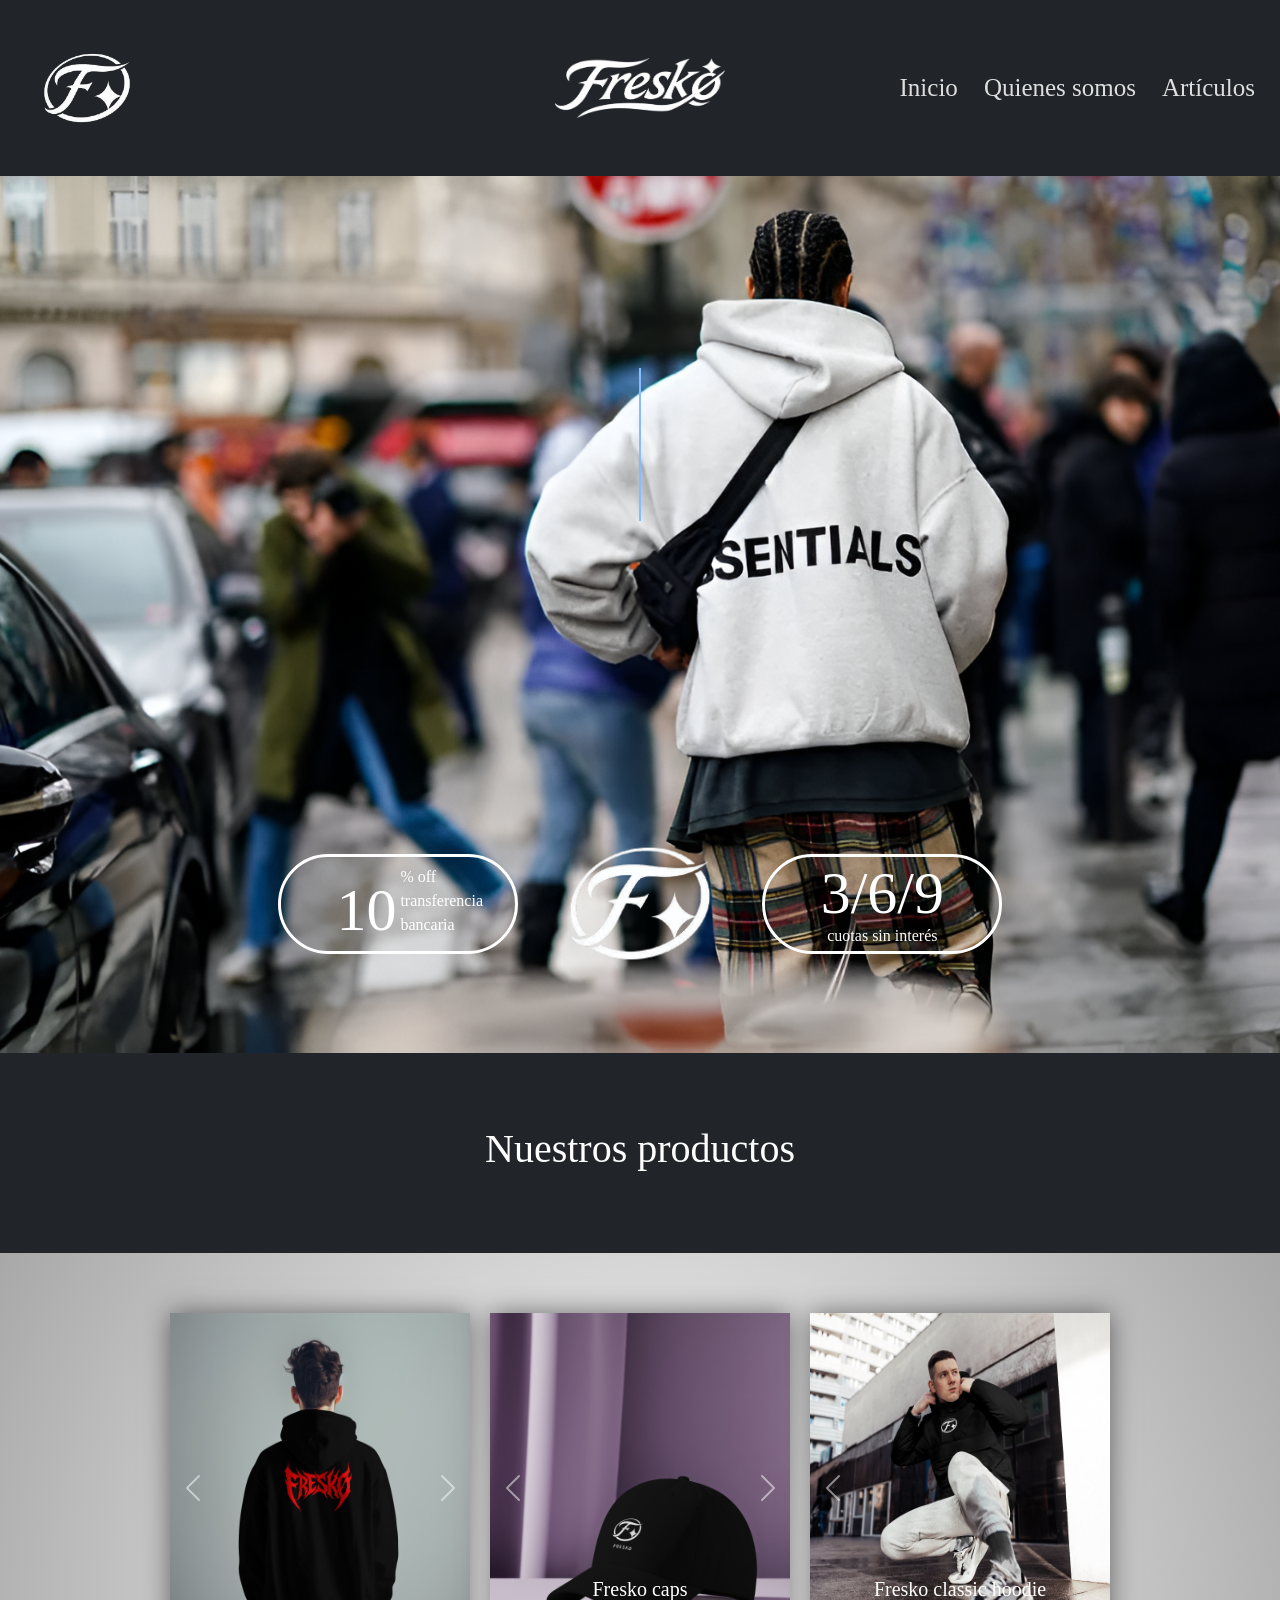
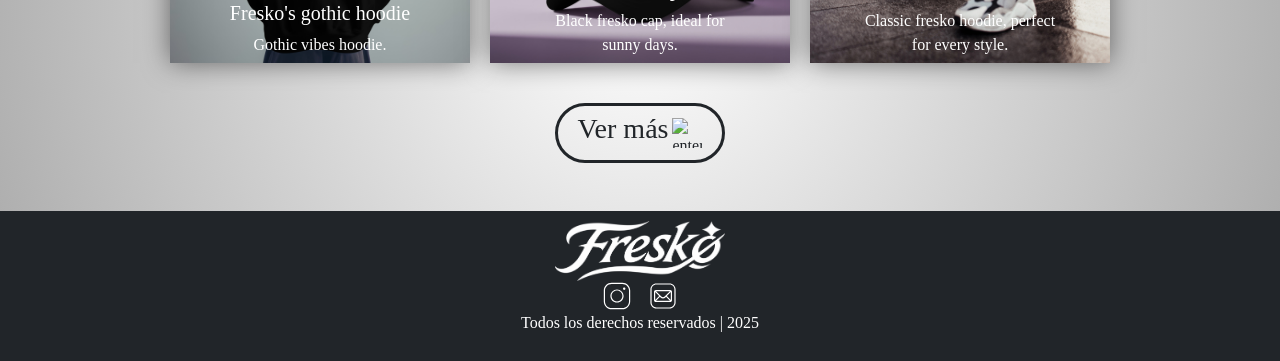
==== commit ef6cc1f9: "Fixed-navbar" ====
--- a/index.html
+++ b/index.html
@@ -17,7 +17,7 @@
   <body>
     <!--Navbar-->
 
-    <nav class="navbar navbar-expand-md bg-dark">
+    <nav class="navbar fixed-top navbar-expand-md bg-dark">
       <div
         class="container-fluid d-flex align-items-center justify-content-between position-relative"
       >
@@ -87,7 +87,7 @@
           <div
             class="d-flex gap-1 justify-content-center align-items-center text-white"
           >
-            <h2>10</h2>
+            <h2>10</h2>   
             <p class="w-25 mt-2">% off transferencia bancaria</p>
           </div>
         </div>
--- a/CSS/styles.css
+++ b/CSS/styles.css
@@ -1,5 +1,6 @@
 * {
-    font-family:'Franklin Gothic Medium', 'Arial Narrow', Arial, sans-serif;
+    font-family: "Permanent Marker", cursive;
+
 }
 
 .nav-item button {
@@ -22,6 +23,7 @@
 }
 
 #contenedor {
+    margin-top: 176px;
     background-image: url("/IMG/bg-welcome.png");
     background-size: cover;
     background-position: center top;
@@ -31,6 +33,7 @@
 }
 
 #contenedor h1 {
+    margin-top: 200px;
     font-size: 140px;
     padding-bottom: 175px;
     color: rgb(189, 189, 189);
@@ -68,13 +71,19 @@
   animation: blink 0.7s step-end infinite;
 }
 
+.w-25 {
+    margin-bottom: 35px;
+}
 
 .bordered-container {
     width: 240px;
     height: 100px;
     border-radius: 60px;
     border: 3px solid white;
+    margin-bottom: 35px;
 }
+
+
 
 .bordered-container h2 {
     font-size: 60px;
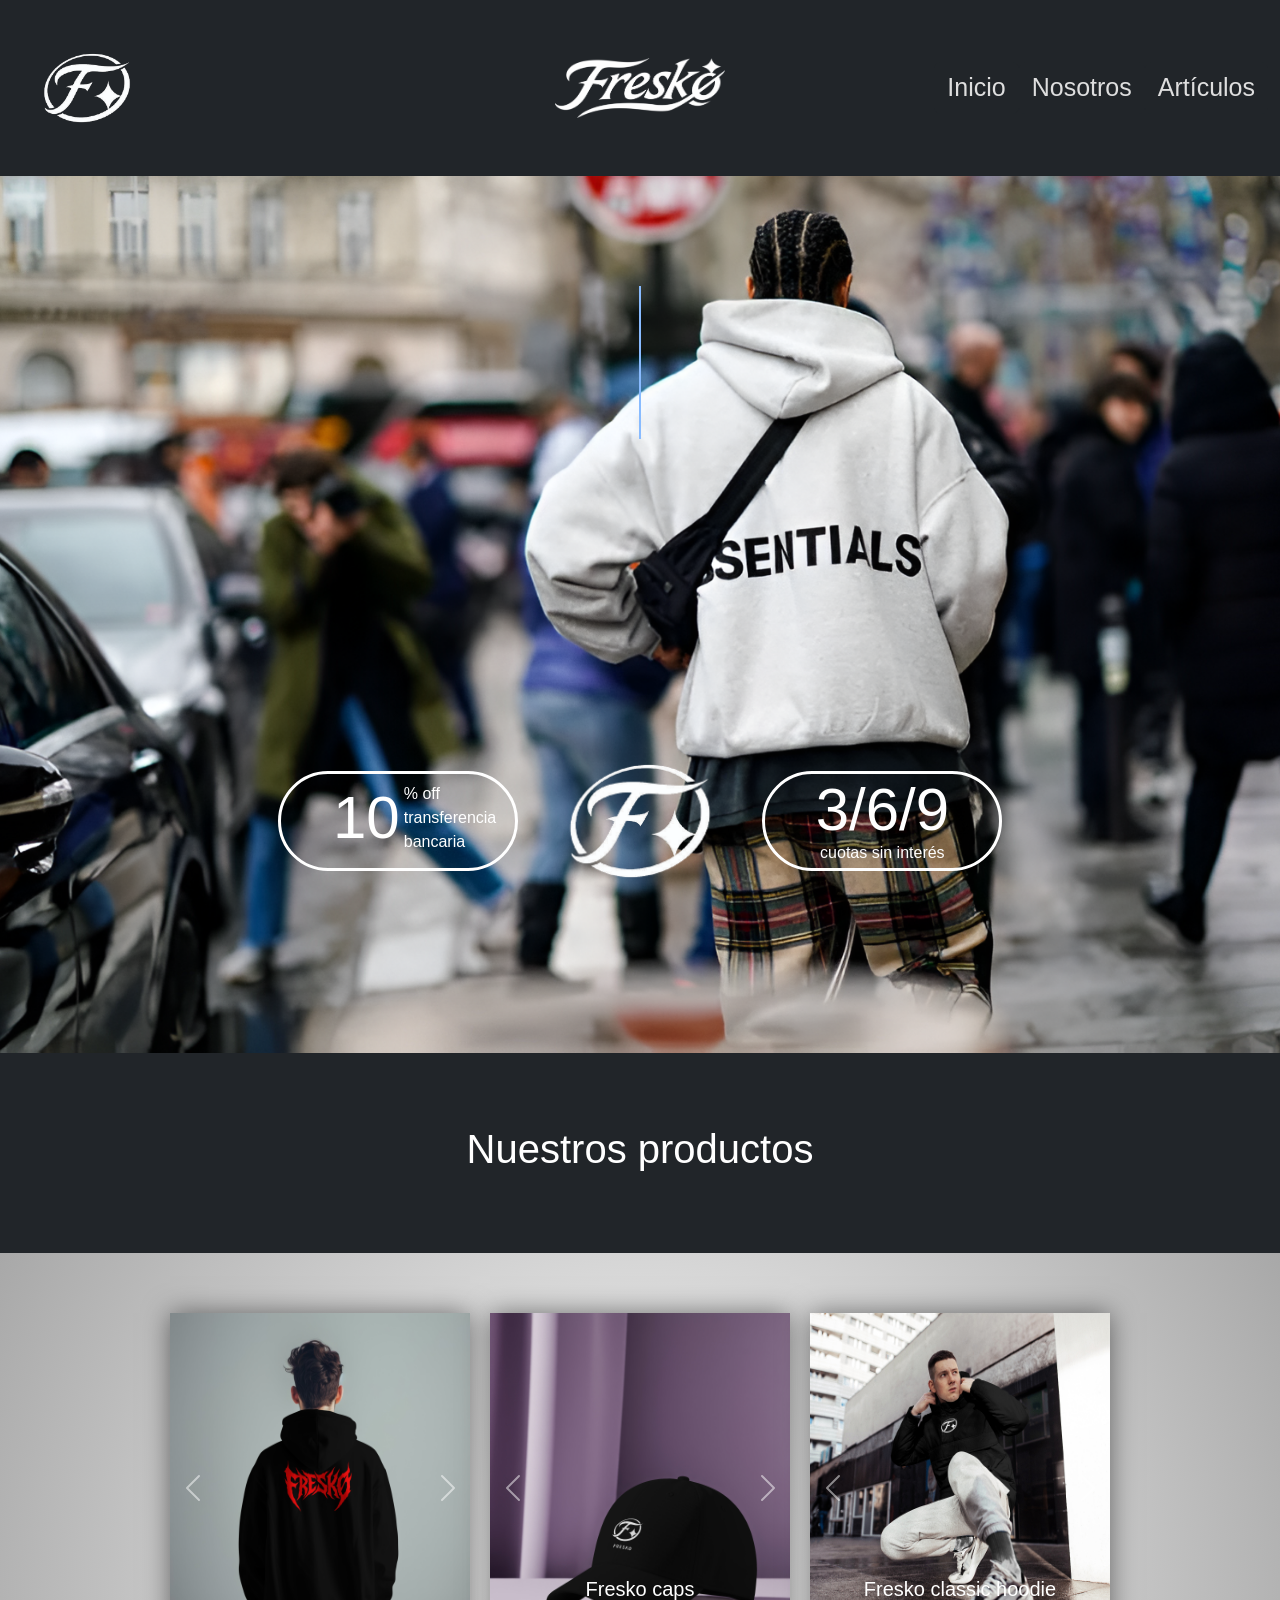
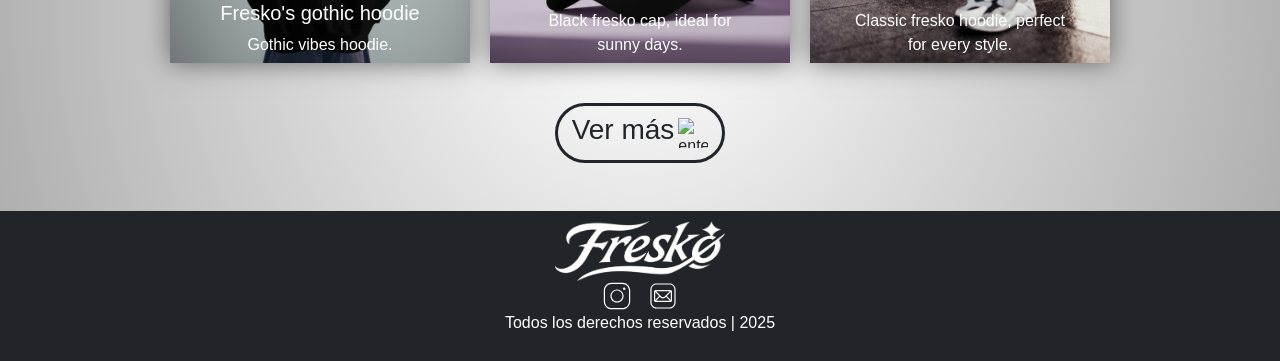
==== commit 087fc626: "Agregando about us." ====
--- a/index.html
+++ b/index.html
@@ -3,7 +3,7 @@
   <head>
     <meta charset="UTF-8" />
     <meta name="viewport" content="width=device-width, initial-scale=1.0" />
-    <title>Document</title>
+    <title>Freskø Streetwear</title>
     <link rel="stylesheet" href="/CSS/styles.css" />
     <link rel="preconnect" href="https://fonts.googleapis.com" />
     <link rel="preconnect" href="https://fonts.gstatic.com" crossorigin />
@@ -17,7 +17,7 @@
   <body>
     <!--Navbar-->
 
-    <nav class="navbar fixed-top navbar-expand-md bg-dark">
+    <nav class="navbar navbar-expand-md bg-dark">
       <div
         class="container-fluid d-flex align-items-center justify-content-between position-relative"
       >
@@ -40,7 +40,7 @@
 
         <!-- Botón hamburguesa y menú -->
         <button
-          class="navbar-toggler"
+          class="navbar-toggler bg-white"
           type="button"
           data-bs-toggle="collapse"
           data-bs-target="#navbarNav"
@@ -54,13 +54,19 @@
         <div class="collapse navbar-collapse" id="navbarNav">
           <ul class="navbar-nav ms-auto">
             <li class="nav-item">
-              <button type="button" class="btn btn-dark">Inicio</button>
+              <a href="#">
+                <button type="button" class="btn btn-dark">Inicio</button>
+              </a>
             </li>
             <li class="nav-item">
-              <button type="button" class="btn btn-dark">Quienes somos</button>
+              <a href="/about.html">
+                <button type="button" class="btn btn-dark">Nosotros</button>
+              </a>
             </li>
             <li class="nav-item">
-              <button type="button" class="btn btn-dark">Artículos</button>
+              <a href="">
+                <button type="button" class="btn btn-dark">Artículos</button>
+              </a>
             </li>
           </ul>
         </div>
@@ -87,7 +93,7 @@
           <div
             class="d-flex gap-1 justify-content-center align-items-center text-white"
           >
-            <h2>10</h2>   
+            <h2>10</h2>
             <p class="w-25 mt-2">% off transferencia bancaria</p>
           </div>
         </div>
--- a/CSS/styles.css
+++ b/CSS/styles.css
@@ -1,7 +1,11 @@
 * {
-    font-family: "Permanent Marker", cursive;
-
-}
+    font-family:'Franklin Gothic Medium', 'Arial Narrow', Arial, sans-serif;
+}
+
+body {
+    margin: 0;
+}
+
 
 .nav-item button {
     font-size: 25px;
@@ -23,7 +27,6 @@
 }
 
 #contenedor {
-    margin-top: 176px;
     background-image: url("/IMG/bg-welcome.png");
     background-size: cover;
     background-position: center top;
@@ -33,10 +36,19 @@
 }
 
 #contenedor h1 {
-    margin-top: 200px;
     font-size: 140px;
     padding-bottom: 175px;
     color: rgb(189, 189, 189);
+}
+
+#contenedor2 {
+  background-image: url("/IMG/fresko-poster.jpg");
+  background-size: contain;           /* Ajusta toda la imagen visible */
+  background-repeat: no-repeat;
+  background-position: center;
+  background-color: #000; /* o el color de fondo que combine */
+  padding: 5% 10%;
+  height: 900px;
 }
 
 /* Typewriter Animation */
@@ -71,19 +83,13 @@
   animation: blink 0.7s step-end infinite;
 }
 
-.w-25 {
-    margin-bottom: 35px;
-}
 
 .bordered-container {
     width: 240px;
     height: 100px;
     border-radius: 60px;
     border: 3px solid white;
-    margin-bottom: 35px;
-}
-
-
+}
 
 .bordered-container h2 {
     font-size: 60px;
@@ -94,6 +100,7 @@
 }
 
 .general {
+    min-height: 500px;
     background: #ffffff;
     background: radial-gradient(circle,rgba(255, 255, 255, 1) 0%, rgba(168, 168, 168, 1) 100%);
 }
@@ -133,17 +140,42 @@
 }
 
 .see-more {
-    width:170px;
-    height: 60px;
-    border: 3px solid rgb(33, 37, 41);
-    border-radius: 30px;
+  position: relative;
+  overflow: hidden; /* importante para que el pseudo-elemento no se desborde */
+  width: 170px;
+  height: 60px;
+  border: 3px solid rgb(33, 37, 41);
+  border-radius: 30px;
+  z-index: 0; /* asegurarse de que el contenido quede por encima */
+}
+
+/* Relleno animado desde la izquierda */
+.see-more::before {
+  content: "";
+  position: absolute;
+  top: 0;
+  left: 0;
+  width: 0%;
+  height: 100%;
+  background-color: rgb(68, 70, 72); /* color de relleno */
+  z-index: -1; /* detrás del texto e íconos */
+  transition: width 0.4s ease-in-out;
+  border-radius: inherit;
+}
+
+.see-more:hover::before {
+  width: 100%;
 }
 
 .see-more:hover {
-    border-color: rgb(111, 110, 110);
-    background-color: rgb(68, 70, 72);
-    color: white;
-    transition: ease-in .3s;
+  color: white;
+  border-color: rgb(111, 110, 110);
+}
+
+.see-more h3,
+.see-more img {
+  z-index: 1;
+  position: relative;
 }
 
 footer {
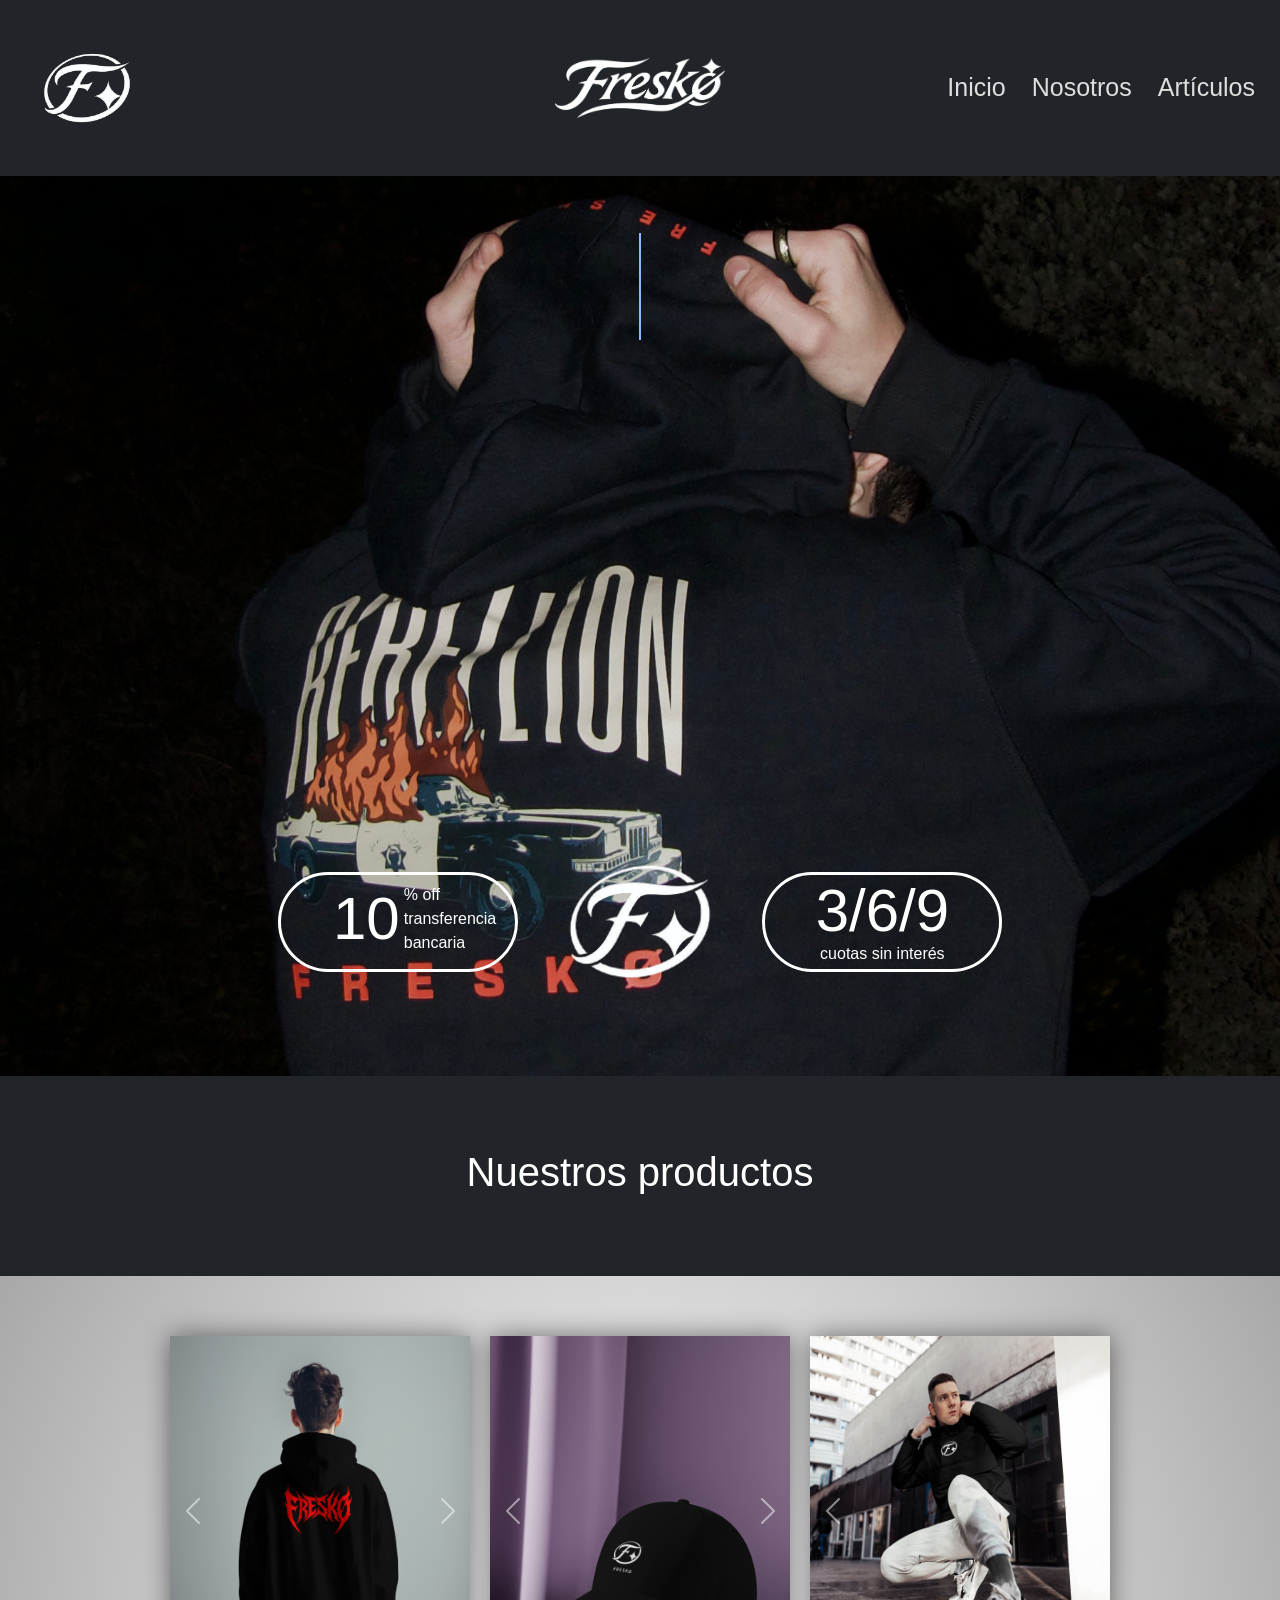
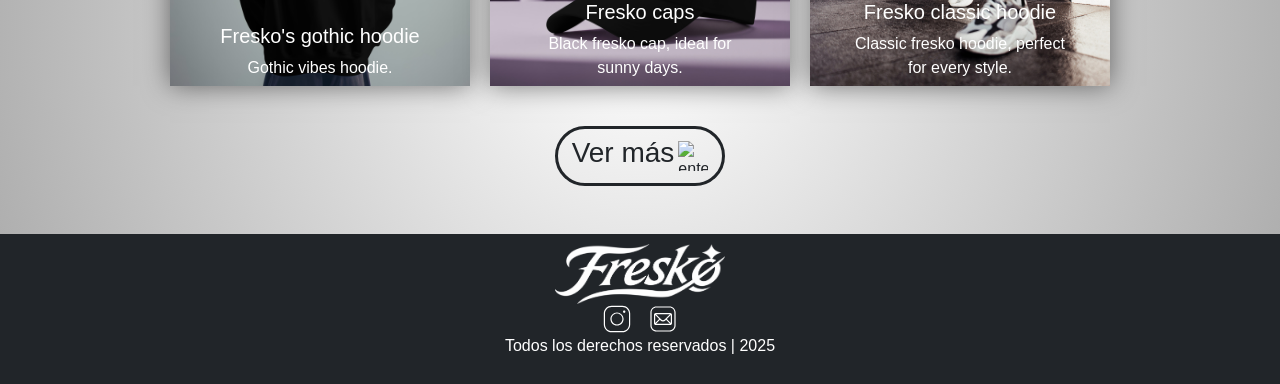
==== commit d7a69ed4: "Agregando apartado productos" ====
--- a/index.html
+++ b/index.html
@@ -64,7 +64,7 @@
               </a>
             </li>
             <li class="nav-item">
-              <a href="">
+              <a href="/products.html">
                 <button type="button" class="btn btn-dark">Artículos</button>
               </a>
             </li>
@@ -77,22 +77,16 @@
 
     <div
       class="container'fluid' d-flex flex-column justify-content-center align-items-center"
-      id="contenedor"
-    >
+      id="contenedor">
       <div class="d-flex flex-column align-items-center justify-content-center">
         <h1>
           <span class="typewriter"></span>
         </h1>
       </div>
 
-      <div
-        class="d-flex flex-wrap align-items-center justify-content-center"
-        id="promos"
-      >
+      <div class="d-flex flex-wrap align-items-center justify-content-center" id="promos">
         <div class="bordered-container">
-          <div
-            class="d-flex gap-1 justify-content-center align-items-center text-white"
-          >
+          <div class="d-flex gap-1 justify-content-center align-items-center text-white">
             <h2>10</h2>
             <p class="w-25 mt-2">% off transferencia bancaria</p>
           </div>
@@ -101,9 +95,7 @@
         <img src="/IMG/fresko-isotipo.png" class="w-25" alt="" />
 
         <div class="bordered-container">
-          <div
-            class="d-flex flex-column justify-content-center align-items-center text-white"
-          >
+          <div class="d-flex flex-column justify-content-center align-items-center text-white">
             <h2 class="bordered-container-h2">3/6/9</h2>
             <p class="text-center">cuotas sin interés</p>
           </div>
@@ -253,7 +245,7 @@
     </div>
 
 <section>
-  <a href="" class="text-decoration-none text-dark">
+  <a href="/products.html" class="text-decoration-none text-dark">
   <div class="see-more d-flex gap-1 align-items-center justify-content-center">
     <h3>Ver más</h3>
       <img width="30" height="30" src="https://img.icons8.com/ios/50/enter-2.png" alt="enter-2"/>
--- a/CSS/styles.css
+++ b/CSS/styles.css
@@ -27,12 +27,12 @@
 }
 
 #contenedor {
-    background-image: url("/IMG/bg-welcome.png");
-    background-size: cover;
+    background-image: url("/IMG/fresko-bg.jpg");
+    background-size:cover;
     background-position: center top;
     padding: 5% 10%;
     gap: 40px;
-    height: 877px;
+    height: 900px;
 }
 
 #contenedor h1 {
@@ -41,37 +41,41 @@
     color: rgb(189, 189, 189);
 }
 
+#promos  {
+    margin-top: 200px !important;
+}
+
 #contenedor2 {
-  background-image: url("/IMG/fresko-poster.jpg");
-  background-size: contain;           /* Ajusta toda la imagen visible */
-  background-repeat: no-repeat;
-  background-position: center;
-  background-color: #000; /* o el color de fondo que combine */
-  padding: 5% 10%;
-  height: 900px;
+    background-image: url("/IMG/fresko-poster.jpg");
+    background-size: contain;
+    background-repeat: no-repeat;
+    background-position: center;
+    background-color: #000;
+    padding: 5% 10%;
+    height: 900px;
 }
 
 /* Typewriter Animation */
 @keyframes typing {
-  0%   { width: 0ch; }
-  40%  { width: 16ch; }
-  60%  { width: 16ch; }
-  100% { width: 0ch; }
+    0%   { width: 0ch; }
+    40%  { width: 16ch; }
+    60%  { width: 16ch; }
+    100% { width: 0ch; }
 }
 
 @keyframes blink {
-  0%, 100% { opacity: 1; }
-  50%      { opacity: 0; }
+    0%, 100% { opacity: 1; }
+    50%      { opacity: 0; }
 }
 
 .typewriter {
-  display: inline-block;
-  overflow: hidden;
-  white-space: nowrap;
-  border-right: 2px solid #8bf;
-  width: 0ch;
-  animation: typing 5s steps(16) infinite;
-  font-size: 10vw; /* responsive text size */
+    display: inline-block;
+    overflow: hidden;
+    white-space: nowrap;
+    border-right: 2px solid #8bf;
+    width: 0ch;
+    animation: typing 5s steps(16) infinite;
+    font-size: 7vw;
 }
 
 .typewriter::before {
@@ -141,15 +145,15 @@
 
 .see-more {
   position: relative;
-  overflow: hidden; /* importante para que el pseudo-elemento no se desborde */
+  overflow: hidden;
   width: 170px;
   height: 60px;
   border: 3px solid rgb(33, 37, 41);
   border-radius: 30px;
-  z-index: 0; /* asegurarse de que el contenido quede por encima */
-}
-
-/* Relleno animado desde la izquierda */
+  z-index: 0;
+}
+
+
 .see-more::before {
   content: "";
   position: absolute;
@@ -157,8 +161,8 @@
   left: 0;
   width: 0%;
   height: 100%;
-  background-color: rgb(68, 70, 72); /* color de relleno */
-  z-index: -1; /* detrás del texto e íconos */
+  background-color: rgb(68, 70, 72);
+  z-index: -1;
   transition: width 0.4s ease-in-out;
   border-radius: inherit;
 }
@@ -183,12 +187,16 @@
 }
 
 @media (max-width: 799px) {
+
+    #contenedor {
+        background-image: url("/IMG/fresko-bg-mobile.jpg");
+    }
+
     #promos {
         flex-direction: column !important;
         gap: 20px;
     }
-    
-    /* Optional: Make containers smaller on mobile */
+
     .bordered-container {
         width: 200px;
         height: 80px;
@@ -198,13 +206,11 @@
         font-size: 45px;
     }
     
-    /* Optional: Make the logo smaller too */
     #promos img {
         width: 150px !important;
         max-width: 150px;
     }
-    
-    /* Optional: Adjust main heading size */
+
     #contenedor h1 {
         font-size: 80px;
         padding-bottom: 100px;
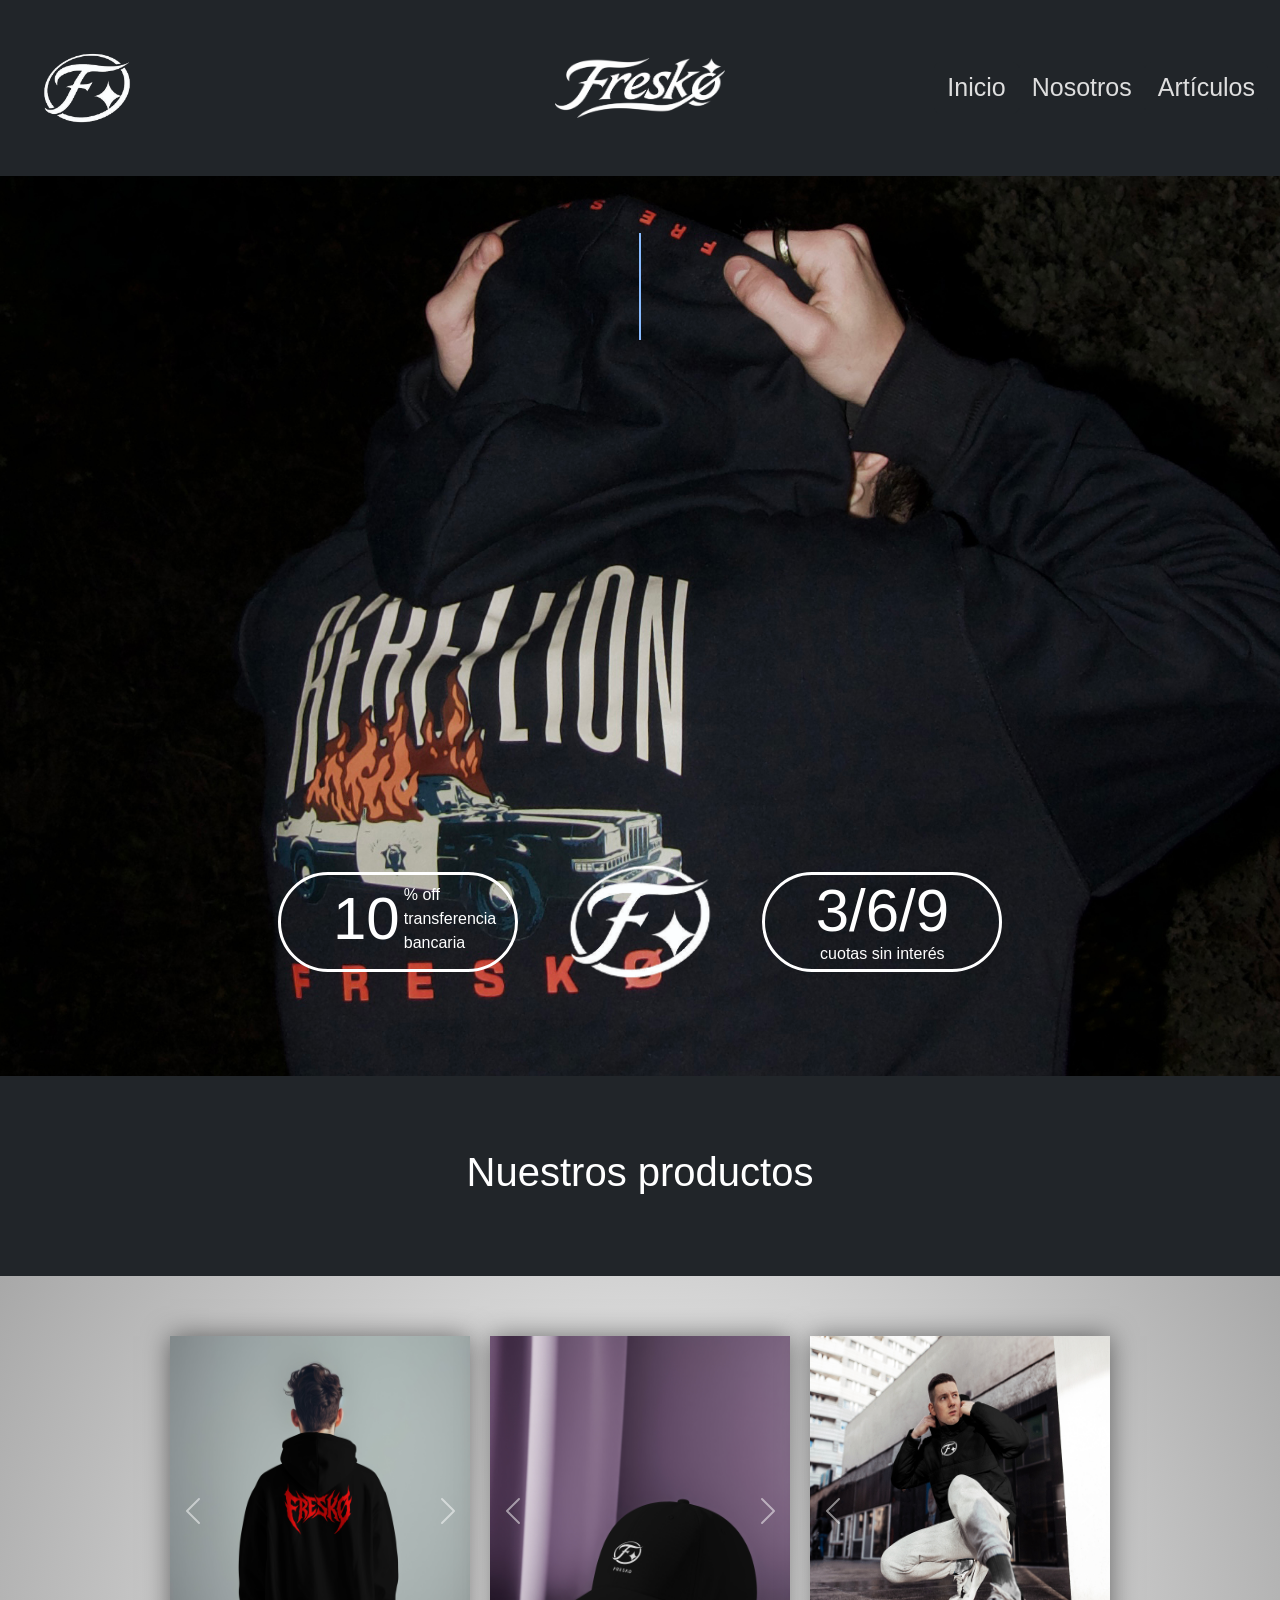
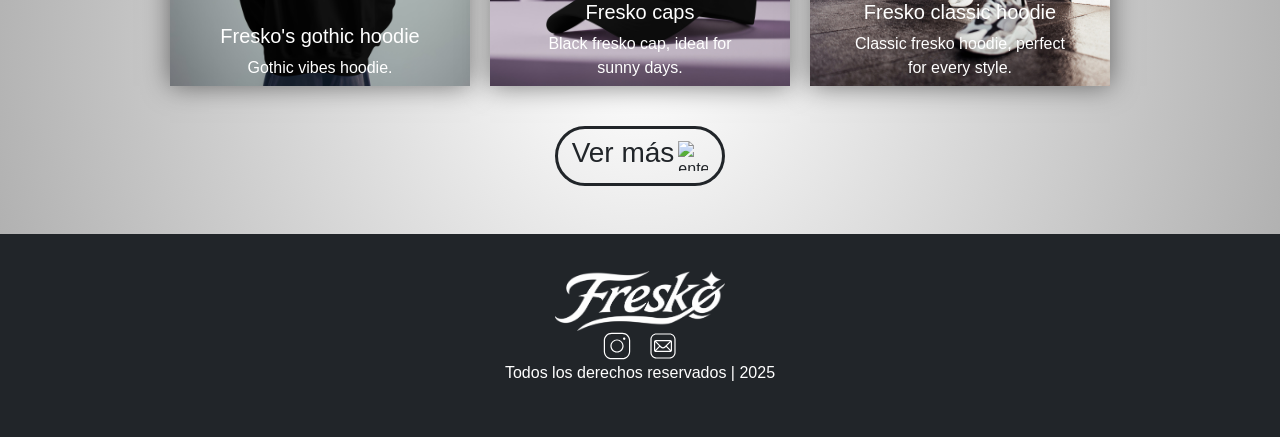
==== commit 7228ead2: "correccion de rutas" ====
--- a/index.html
+++ b/index.html
@@ -4,7 +4,7 @@
     <meta charset="UTF-8" />
     <meta name="viewport" content="width=device-width, initial-scale=1.0" />
     <title>Freskø Streetwear</title>
-    <link rel="stylesheet" href="/CSS/styles.css" />
+    <link rel="stylesheet" href="CSS/styles.css" />
     <link rel="preconnect" href="https://fonts.googleapis.com" />
     <link rel="preconnect" href="https://fonts.gstatic.com" crossorigin />
     <link
@@ -24,7 +24,7 @@
         <!-- Logo izquierda -->
         <a class="navbar-brand" href="#">
           <img
-            src="/IMG/fresko-isotipo.png"
+            src="IMG/fresko-isotipo.png"
             alt="Logo"
 
             class="d-inline-block align-text-top"
@@ -33,7 +33,7 @@
 
         <!-- Logo centrado horizontalmente, alineado verticalmente -->
         <img
-          src="/IMG/fresko-logo.png"
+          src="IMG/fresko-logo.png"
           class="logo-name position-absolute start-50 translate-middle-x d-none d-lg-block"
           alt="Fresko's logo"
         />
@@ -59,12 +59,12 @@
               </a>
             </li>
             <li class="nav-item">
-              <a href="/about.html">
+              <a href="about.html">
                 <button type="button" class="btn btn-dark">Nosotros</button>
               </a>
             </li>
             <li class="nav-item">
-              <a href="/products.html">
+              <a href="products.html">
                 <button type="button" class="btn btn-dark">Artículos</button>
               </a>
             </li>
@@ -92,7 +92,7 @@
           </div>
         </div>
 
-        <img src="/IMG/fresko-isotipo.png" class="w-25" alt="" />
+        <img src="IMG/fresko-isotipo.png" class="w-25" alt="" />
 
         <div class="bordered-container">
           <div class="d-flex flex-column justify-content-center align-items-center text-white">
@@ -120,7 +120,7 @@
         <div class="carousel-inner">
           <div class="carousel-item active">
             <img
-              src="/IMG/fresko-hoodie1.jpg"
+              src="IMG/fresko-hoodie1.jpg"
               class="d-block w-100"
               alt="..."
             />
@@ -131,7 +131,7 @@
           </div>
           <div class="carousel-item">
             <img
-              src="/IMG/fresko-hoodie2.jpg"
+              src="IMG/fresko-hoodie2.jpg"
               class="d-block w-100"
               alt="..."
             />
@@ -164,14 +164,14 @@
       <div id="carouselExampleCaptions2" class="carousel slide">
         <div class="carousel-inner">
           <div class="carousel-item active">
-            <img src="/IMG/gorra-fresko.jpg" class="d-block w-100" alt="..." />
+            <img src="IMG/gorra-fresko.jpg" class="d-block w-100" alt="..." />
             <div class="carousel-caption d-none d-md-block">
               <h5>Fresko caps</h5>
               <p>Black fresko cap, ideal for sunny days.</p>
             </div>
           </div>
           <div class="carousel-item">
-            <img src="/IMG/gorra-fresko2.jpg" class="d-block w-100" alt="..." />
+            <img src="IMG/gorra-fresko2.jpg" class="d-block w-100" alt="..." />
             <div class="carousel-caption d-none d-md-block">
               <h5>Fresko caps</h5>
               <p>Gray fresko cap, ideal for sunny days.</p>
@@ -202,7 +202,7 @@
         <div class="carousel-inner">
           <div class="carousel-item active">
             <img
-              src="/IMG/fresko-hoodie3.jpg"
+              src="IMG/fresko-hoodie3.jpg"
               class="d-block w-100"
               alt="..."
             />
@@ -213,7 +213,7 @@
           </div>
           <div class="carousel-item">
             <img
-              src="/IMG/fresko-hoodie4.jpg"
+              src="IMG/fresko-hoodie4.jpg"
               class="d-block w-100"
               alt="..."
             />
@@ -245,7 +245,7 @@
     </div>
 
 <section>
-  <a href="/products.html" class="text-decoration-none text-dark">
+  <a href="products.html" class="text-decoration-none text-dark">
   <div class="see-more d-flex gap-1 align-items-center justify-content-center">
     <h3>Ver más</h3>
       <img width="30" height="30" src="https://img.icons8.com/ios/50/enter-2.png" alt="enter-2"/>
@@ -254,7 +254,7 @@
 </section>
 
 <footer class="bg-dark mt-5 w-100 d-flex flex-column justify-content-center align-items-center">
-  <img src="/IMG/fresko-logo.png" class="logo-name" alt="Fresko's logo"/>
+  <img src="IMG/fresko-logo.png" class="logo-name" alt="Fresko's logo"/>
   <div class="d-flex gap-3">
     <a href="https://www.instagram.com/fresko.tm/" target="_blank">
       <svg xmlns="http://www.w3.org/2000/svg" x="0px" y="0px" width="30" height="30" viewBox="0,0,256,256">
--- a/CSS/styles.css
+++ b/CSS/styles.css
@@ -27,7 +27,7 @@
 }
 
 #contenedor {
-    background-image: url("/IMG/fresko-bg.jpg");
+    background-image: url("../IMG/fresko-bg.jpg");
     background-size:cover;
     background-position: center top;
     padding: 5% 10%;
@@ -46,7 +46,7 @@
 }
 
 #contenedor2 {
-    background-image: url("/IMG/fresko-poster.jpg");
+    background-image: url("../IMG/fresko-poster.jpg");
     background-size: contain;
     background-repeat: no-repeat;
     background-position: center;
@@ -183,13 +183,13 @@
 }
 
 footer {
-    height: 150px;
+    min-height: 203px;
 }
 
 @media (max-width: 799px) {
 
     #contenedor {
-        background-image: url("/IMG/fresko-bg-mobile.jpg");
+        background-image: url("../IMG/fresko-bg-mobile.jpg");
     }
 
     #promos {
